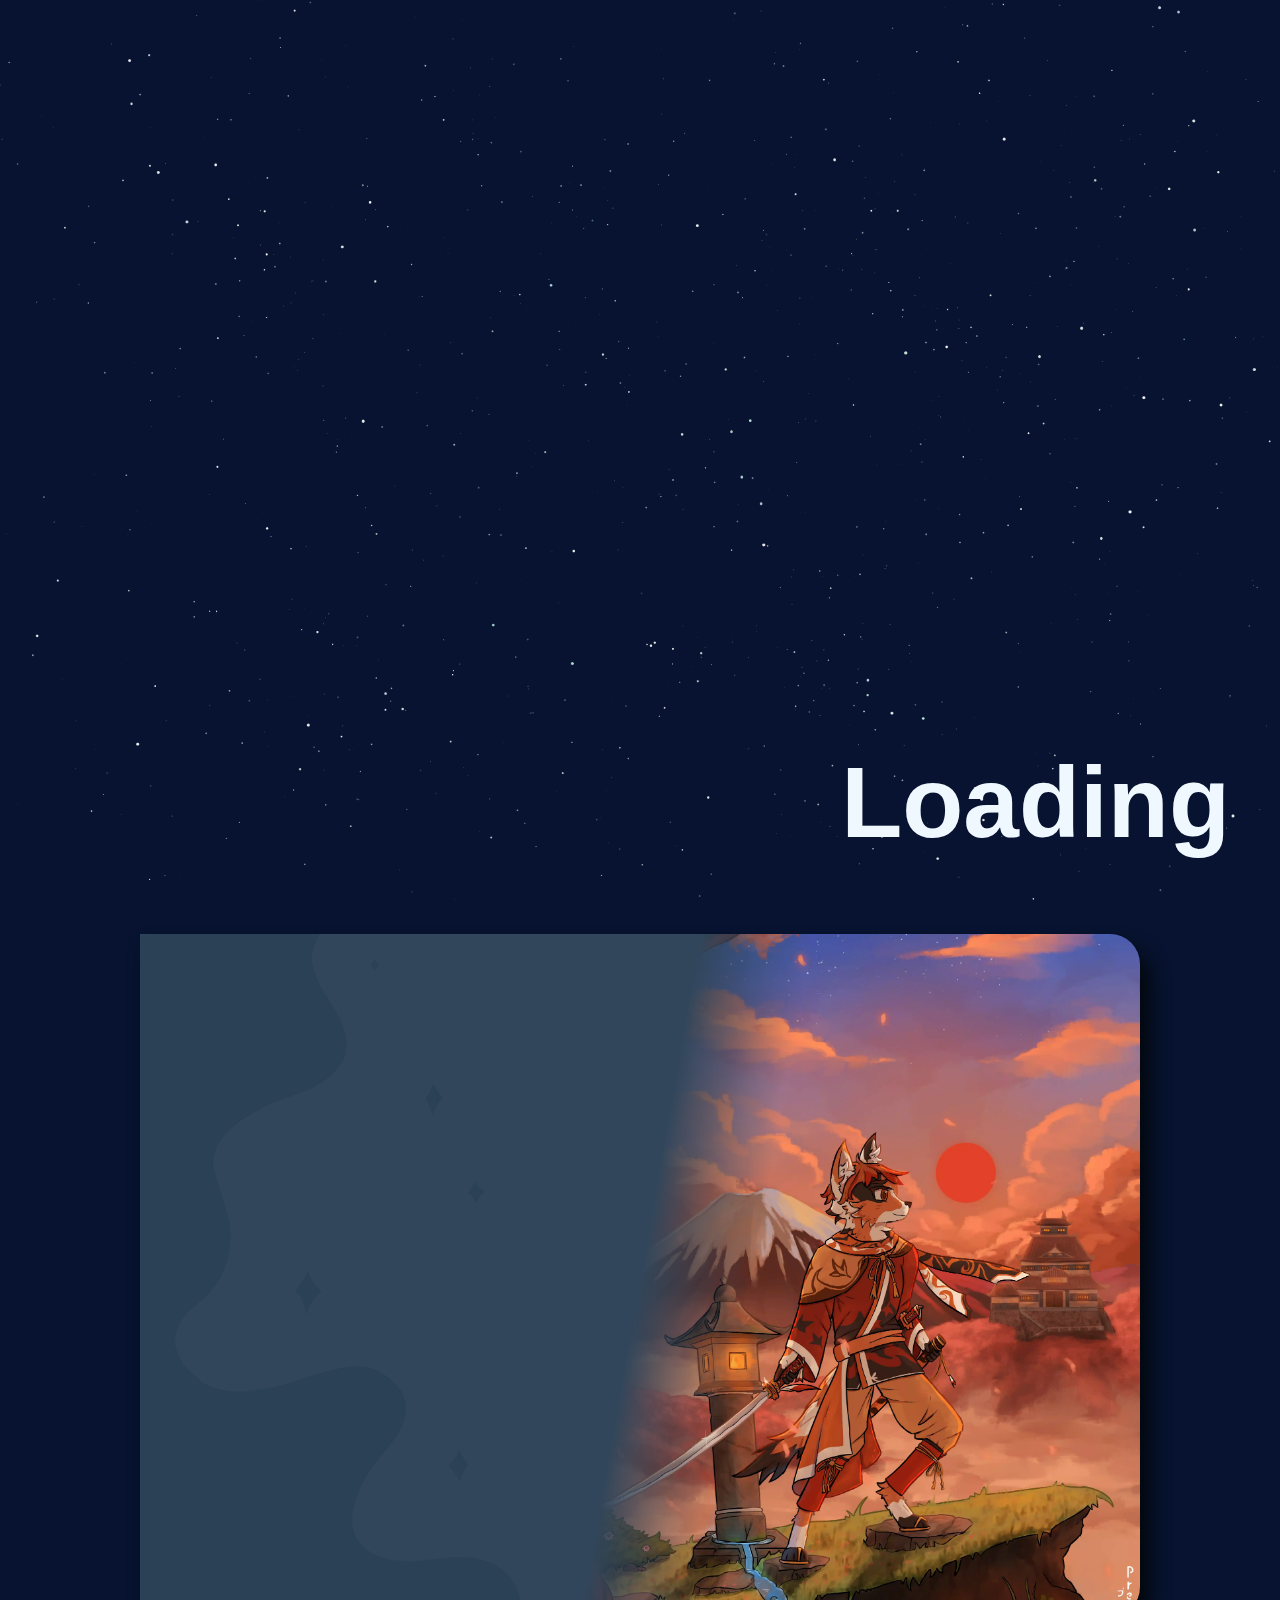
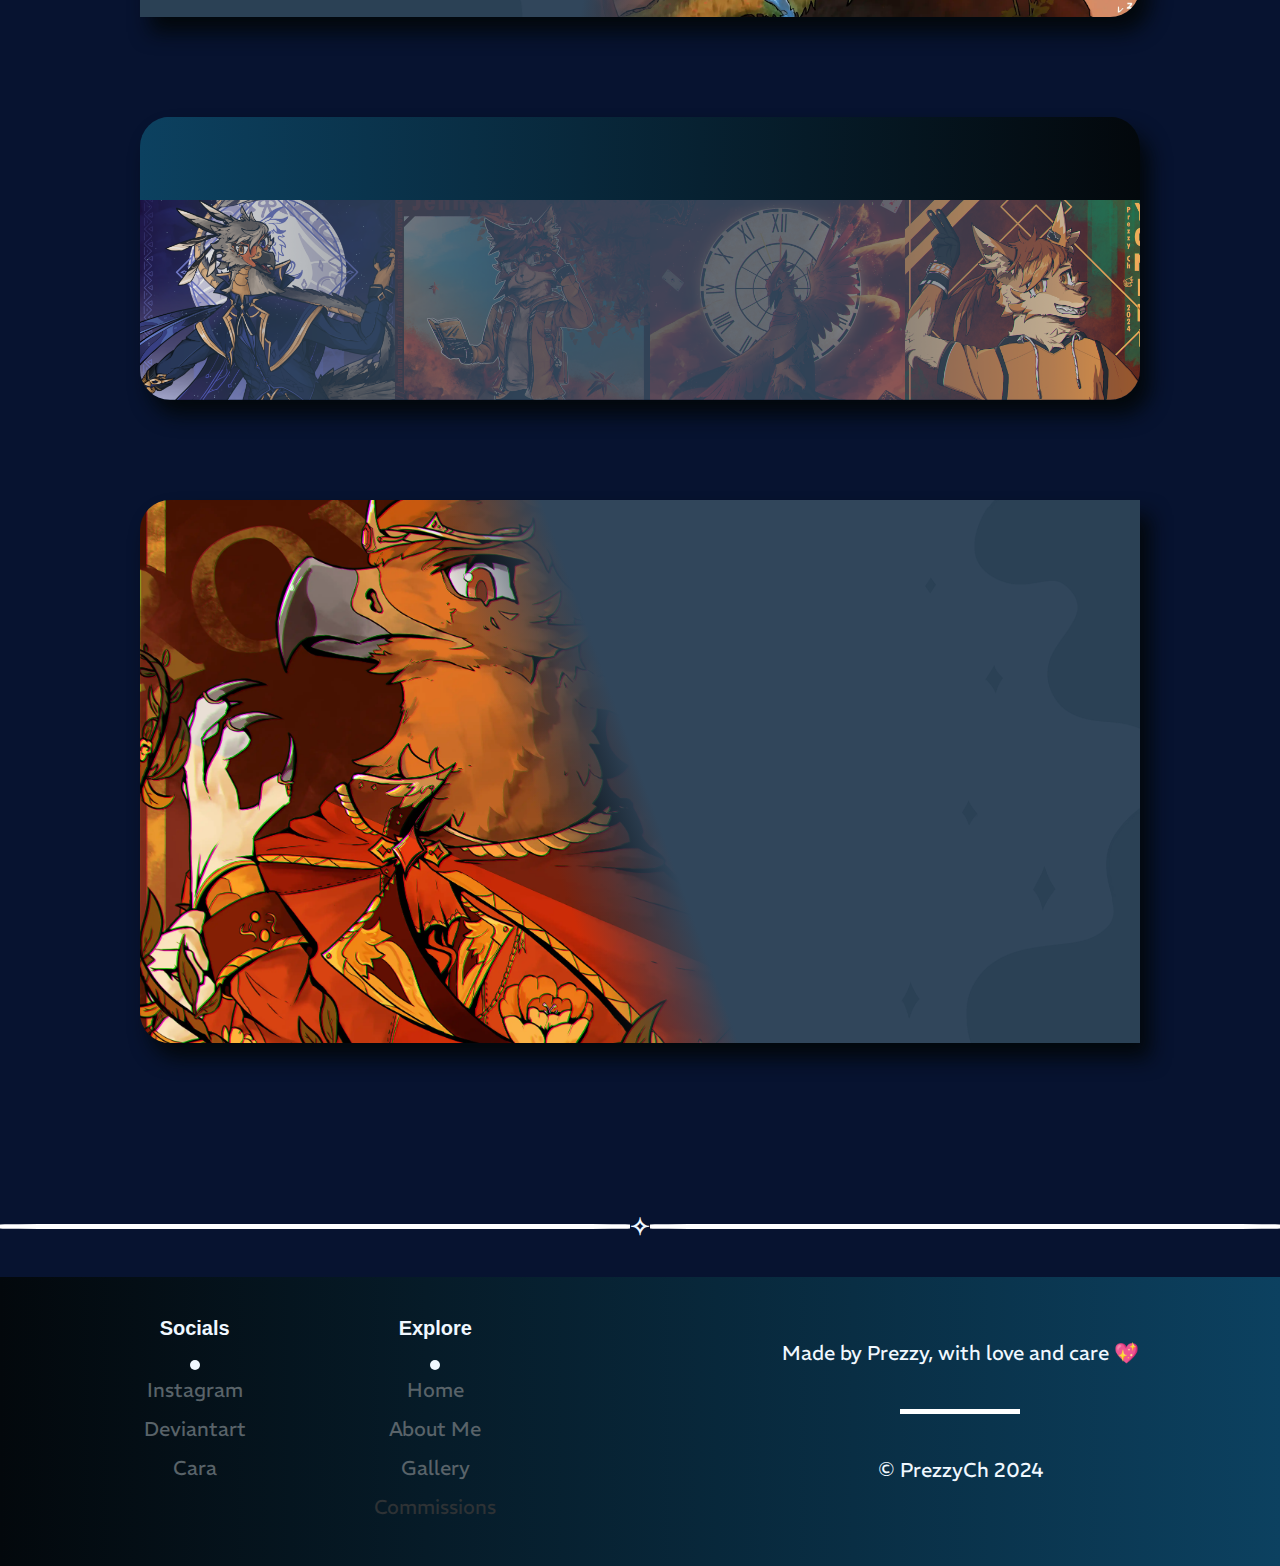
==== index.html @ 6247bffc "V0.6 Final" ====
<!-- 
    Website by PrezzyCh
-->
<!DOCTYPE html>

<html lang="en">
    <head>
        <title> PrezzyCh </title>
        <meta charset="UTF-8">
        <meta name="viewport" content="width=device-width, initial-scale=1.0">
        <link rel="icon" href="img/websiteimages/symbols/PrezzyChlogodark.png">

        <script src="index.js"></script>
        <link rel="stylesheet" href="style.css">
        <link rel="stylesheet" href="index.css">
        <link rel="preconnect" href="https://fonts.googleapis.com">
        <link rel="preconnect" href="https://fonts.gstatic.com">
        <link href="https://fonts.googleapis.com/css2?family=REM:ital,wght@0,100..900;1,100..900&display=swap" rel="stylesheet">
    </head>

    <body>
        <div class="loadingscreen" id="loading">
            <div id="loadingcontainer">
                <h1 id="loadingtext"> Loading </h1>
            </div>
        </div> 
        <header>
            <section id="header-container">
                <img id="prezzychlogo" src="img/websiteimages/symbols/PrezzyChlogo.webp">
                <nav id="navbar">
                    <a class="navbarlinks" id="navbarhome" href="index.html"> Home </a>
                    <div class="dividerdot"></div>
                    <a class="navbarlinks" id="navbaraboutme" href="aboutme.html"> AboutMe </a>
                    <div class="dividerdot"></div>
                    <a class="navbarlinks" id="navbargallery"> Gallery </a>
                </nav>
            </section>
        </header>
        
        <section class="title-container" id="titlecontainer-index">
            <div class="titleimage" id="titleimage-index"></div>
            <div id="titleframe"></div>
            <figure id="title">
                <h1 id="titleh1-index"> Prezzy Ch</h1>
                <div id="titlesubheadings-container">
                    <h2> Digital Artist</h2>
                    <div class="dividerdot"></div>
                    <h2> Hobbyist</h2>
                    <div class="dividerdot"></div>
                    <h2> Student</h2>
                </div>
                <nav id="socials">
                    <a class="socialsbuttons" id="socialsinsta" href="https://www.instagram.com/prezzych/"></a>
                    <a class="socialsbuttons" id="socialsdevi" href="https://www.deviantart.com/prezzych"></a>
                    <a class="socialsbuttons" id="socialscara" href="https://cara.app/prezzych/all"></a>
                </nav>
            </figure>
            <div id="main-title-gradient"></div>
        </section>

        <!-- section that moves -->
        <main>
            <figure class="maindecor-container"> 
                <div class="decorlines"></div>
                <h2 class="decorsignature">◊  (ﾉ◕ヮ◕)ﾉ*:･ﾟ✧  ◊</h2>
                <div class="decorlines"></div>
            </figure>

            <section id="mainsection">
                <section class="contentcontainer" id="introduction-container">
                    <div id="introductionheader">
                        <h2 class="sectionheader" id="introductionh2"> Welcome! </h2>
                        <div class="linedivider" id="headerdividerintroduction"></div>
                    </div>
                    <article class="contentarticlecontainer" id="introductioncontentarticlecontainer">
                        <p class="sectionparagraph" id="introductionparagraph"> 
                            Hello there!<br>
                            Im prezzy, a hobbyist digital artist currently working 
                            on furry / anthro art. Im always up to draw something new
                            and push my limits! As im not a full time artist, I don't 
                            accept any commissions but I hope I can in the future when 
                            I feel ready and have the time to do so.
                        </p>
                        <div class="linedivider" id="dividerintroduction"></div>
                        <p class="sectionparagraph" id="introductionparagraph2">
                            If you want to know more, visit my about me page!
                        </p>
                        <div class="transitionlock" id="introductionbutton-transitionlock">
                            <a class="mainbuttons" id="introductionbutton" href="aboutme.html"> About me </a>
                        </div>
                    </article>
                </section>
    
                <section class="contentcontainer">
                    <section id="gallerycontainer">
                        <div id="galleryheader">
                            <h2 class="sectionheader" id="galleryh2"> Gallery </h2>
                            <div class="linedivider" id="headerdividergallery"></div>
                        </div>
                        <figure id="gallerywindow">
                            <p class="sectionparagraph" id="galleryparagraph"> Come see my collection of the finest art! </p>
                            <div class="transitionlock">
                                <a class="mainbuttons" id="gallerybutton" href="gallery.html"> Gallery </a>
                            </div>
                        </figure>
                    </section>
                </section>
    
                <section class="contentcontainer" id="commissions-container">
                    <div id="commissionsheader">
                        <h2 class="sectionheader" id="commissionsh2"> Commissions </h2>
                        <div class="linedivider" id="headerdividercommissions"></div>
                    </div>
                    <article class="contentarticlecontainer" id="commissionscontentarticlecontainer">
                        <p class="sectionparagraph" id="commissionsparagraph"> 
                            Commissions are provided here, along with the TOS, pricing, and examples.
                            <br>
                            NOTE: <strong>Commissions are currently not available</strong>, will keep this site up
                            just in case I want to delve into commissions, stay tuned!
                        </p>
                        <div class="linedivider" id="dividercommissions"></div>
                        <div class="transitionlock" id="commissionbutton-transitionlock">
                            <a class="mainbuttons" id="commissionbutton"> Commissions </a>
                        </div>
                        </article>
                    </article>
                </section>
            </section>

            <figure class="maindecor-container"> 
                <div class="decorlines"></div>
                <h2 class="decorsignature"> ✧ </h2>
                <div class="decorlines"></div>
            </figure>

            <footer>
                <section class="footer-container">
                    <article class="footerlinks-container">
                        <h3 class="footerheaders"> Socials </h3>
                        <div class="dividerdot"></div>
                        <a class="footer-a" href="https://www.instagram.com/prezzych/"> Instagram </a>
                        <a class="footer-a" href="https://www.deviantart.com/prezzych"> Deviantart </a>
                        <a class="footer-a" href="https://cara.app/prezzych/all"> Cara </a>
                    </article>
                    <article class="footerlinks-container">
                        <h3 class="footerheaders"> Explore </h3>
                        <div class="dividerdot"></div>
                        <a class="footer-a" id="footerhome" href="index.html"> Home </a>
                        <a class="footer-a" id="footeraboutme" href="aboutme.html"> About Me </a>
                        <a class="footer-a" id="footergallery" href="gallery.html"> Gallery </a>
                        <a class="footer-a" id="footercommissions"> Commissions </a>
                    </article>
                </section>
                <section class="footer-container" id="footerinfos">
                    <article class="footerinfo-container">
                        <p> Made by Prezzy, with love and care 💖</p>
                    </article>
                    <div class="linedivider"></div>
                    <article class="footerinfo-container">
                        <p>© PrezzyCh 2024 </p>
                    </article>
                </section>
            </footer>
        </main>
    </body>
</html>
---- style.css ----
/* Behavior: 
    This CSS is the primary CSS for all shared components of the site. 
*/

/*===============================================*/
/*------------------GENERAL TAGS-----------------*/
/*===============================================*/
#loadingcontainer,
.title-container, 
#title, 
#titlesubheadings-container, 
#titlesubheadings-container-animated,
#socials,
#header-container,
.maindecor-container,
#mainsection, 
.contentcontainer, 
.contentarticlecontainer,
.transitionlock,
nav,
ul,
li,
/* Index */
#galleryheader,
#gallerywindow,
#commissionheader,
footer, 
.footer-container,
.footerlinks-container, 
#commissionbutton, 
#commissionbutton-animated, 
/* aboutme */
#aboutmeimagecontainer,
#funfactdivider,
#funfactheader,
.subcontainer-aboutme,
.subsectionheader,
.subsectionimage,
/* gallery */
#exibitcontainerinner,
#exibitgallerybuttons,
#modalcontainer,
#modalparagraphcontainer,
#modalimagecontainer,
#socialsbuttoncontainer {
    display: flex;
}

h1, h2, h3, h4, p, a, button {
    color: aliceblue;
}

h1, h2, h3, h4 {
    font-family: 'Gill Sans', 'Gill Sans MT', Calibri, 'Trebuchet MS', sans-serif;
}

h3 {
    font-size: 40px;
}

h4 {
    font-size: 25px
}

p {
    font-family: "REM", sans-serif;
    color: aliceblue;
    font-size: 20px;
}

a, button {
    padding: 5px;
    text-decoration: none;
    font-size: 20px;
    font-family: "REM", sans-serif;
    border-radius: 10px;
    transition: color 0.5s, background-color 0.5s, font-size 0.5s;
}

a:active, a:hover, button:active, button:hover {
    background-color: aliceblue;
    transition: color 0.5s, background-color 0.5s, font-size 0.5s;
    transition-timing-function: ease-out;
    color: #3c4955;
}

button {
    background-color: #03080c00;
    border-width: 0px;
}

ul {
    padding: 0;
}

body {
    margin: 0;
    overflow-x: hidden;
    background-color: #071330;
}

header {
    width: 100%;
    height: fit-content;
}

main {
    width: 100%;
    height: fit-content;
    background-color: #071330;
    position: absolute; /*dear lord hope this works */
    z-index: 1;
    overflow-x: hidden;
}

footer {
    width: 100%;
    padding-bottom: 20px;
    height: fit-content;
    background-image: linear-gradient(270deg, #0C4160, #03080C);
    justify-content: space-between;
}

/* MODULAR VIEW - Global*/

@media screen and (max-width: 1300px){
    /* Header corrector for screens under 1300px */
    #commissionsheader,
    #introductionheader,
    #aboutmeheader {
        margin-left: 50px;
        margin-right: 50px;
        margin-top: 30px;
        left: 0px !important;
        right: 0px !important;
    }
    .sectionheader {
        font-size: 50px !important;
    }
}

@media screen and (max-width: 820px) {
    #titleframe,
    #titleframegradient {
        display: none;
    }
    .linedivider {
        justify-self: center;
    }
    .contentarticlecontainer {
        max-width: 100% !important;
        margin-left: 15px !important;
        margin-right: 15px !important;
    }
    .contentarticlecontainer > p {
        font-size: 18px;
    }
    .sectionparagraph {
        text-align: center !important;
    }
    .navbarlinks {
        margin-left: 0px !important;
        margin-right: 0px !important;
    }
    #loadingtext {
        font-size: 60px !important;
    }
    #header-container {
        justify-content: center !important;
        flex-direction: column;
    }
    #navbar {
        margin-right: 0px !important;
    }
    #title > h1 {
        text-align: center;
        font-size: 120px !important; 
    }
    .footerinfo-container > p {
        text-align: center;
    }
}

@media screen and (max-width: 420px) {
    footer {
        flex-direction: column;
    }
    .footer-container {
        flex-direction: column;
        width: 100% !important;
        margin: 0px !important;
    }
    #title > h1 {
        text-align: center;
        font-size: 85px !important; 
    }
}

/*------------- ANIMATIONS ---------------*/
*[id$="animated"],
#loadingscreen-animated-reverse,
.activemodal {
    opacity: 0%;
    animation-timing-function: cubic-bezier(0.165, 0.84, 0.44, 1);
    /* animation-delay: 0.1s; */
    animation-fill-mode: forwards !important; 
}

#titleh1-index,
#titleh1,
#titlesubheadings-container,
#socials,
/* Index */
#introductionh2,
#headerdividerintroduction,
#introductionparagraph,
#introductionparagraph2,
#dividerintroduction,
#introductionbutton,
#galleryh2,
#headerdividergallery,
#galleryparagraph,
#gallerybutton,
#commissionsh2,
#headerdividercommissions,
#commissionsparagraph,
#dividercommissions,  
#commissionbutton,
/* about me */
#dividertitle,
#aboutmeh2, 
#aboutmeh3, 
#aboutmepronouns,
#headerdivideraboutme,
#divideraboutme,
#divideraboutme2,
#aboutmeparagraph,
#aboutmeparagraph2, 
#funfacth2, 
#headerdividerfunfact,
#subsectionheader-1,
#subsectionheader-3,
#subsectionheader-5,
#subsectionheader-2,
#subsectionheader-4,
#subsectionheader-6,
#subsectionarticle-1,
#subsectionarticle-3,
#subsectionarticle-5,
#subsectionarticle-2,
#subsectionarticle-4,
#subsectionarticle-6,
#subsectionimage-1,
#subsectionimage-3,
#subsectionimage-5,
#subsectionimage-2,
#subsectionimage-4,
#subsectionimage-6,
/* Gallery */
#exibith2,
#headerdividerexibit,
.inactivemodal {
    opacity: 0%;
}

@keyframes loadingscreen-out {
    from {
        opacity: 100%;
        visibility: visible;
    } to {
        opacity: 0%;
        visibility: hidden;
    }
}

@keyframes loadingscreen-in {
    from {
        opacity: 0%;
        visibility: hidden;
    } to {
        opacity: 100%;
        visibility: visible;
    }
}

@keyframes animation-fadeinTTB {
    from {
        opacity: 0%;
        transform: translateY(-200px);
    } to {
        opacity: 100%;
        transform: translateY(0px);
    }
}

@keyframes animation-fadeinLTR {
    from {
        opacity: 0%;
        transform: translateX(-200px);
    }
    to {
        opacity: 100%;
        transform: translateX(0);
    }
}

@keyframes animation-fadeinRTL {
    from {
        opacity: 0%;
        transform: translateX(200px);
    }
    to {
        opacity: 100%;
        transform: translateX(0);
    }
}

/*===============================================*/
/*--------------------CLASSES--------------------*/
/*===============================================*/

.loadingscreen {
    position: fixed;
    z-index: 2;
    opacity: 100%;
    background-color: #071330;
    height: 100%;
    width: 100%;
    background-image: url("img/websiteimages/decorations/LoadingBG.webp");
    background-size: cover;
    background-position: center;
}

.dividerdot {
    margin-left: 10px;
    margin-right: 10px;
    border-radius: 100%;
    background-color: aliceblue;
    width: 10px;
    min-width: 10px;
    height: 10px;
}

.decorlines {
    background-color: #FFFFFF;
    border-radius: 10%;
    width: 100%;
    height: 5px;
}

.title-container {
    width: 100%;
    height: fit-content;
    align-items: center;
    overflow: hidden;
}

.titleimage {
    background-position: center;
    background-size: cover;
    background-repeat: no-repeat;
    width: 100%;
    height: 800px;
    position: fixed;
    z-index: -1;
}

.navbarlinks:hover,
.navbarlinks:active {
    font-size: 21px;
}

.navbarlinks {
    margin-left: 10px;
    margin-right: 10px;
}

.mainbuttons:hover,
.mainbuttons:active {
    font-size: 32px;
}

.mainbuttons {
    height: fit-content;
    padding: 20px;
    padding-left: 40px;
    padding-right: 40px;
    font-size: 30px;
    font-weight: 600;
    background-color: #28394b;
    box-shadow: 5px 5px #395d77;
}

.maindecor-container{
    justify-content: center;
    align-items: center;
    margin-top: 100px;
    margin-left: 0;
    margin-right: 0;
}

.decorsignature {
    text-wrap: nowrap;
}

.linedivider {
    width: 50%;
    height: 5px;
    background-color: #FFFFFF;
}

.contentcontainer {
    width: min(90%, 1000px);
    height: fit-content;
    border-radius: 30px;
    box-shadow: 10px 15px 20px #03080C;
    margin-top: 50px;
    margin-bottom: 50px;
}

.contentarticlecontainer {
    margin-top: 15px;
    margin-right: 60px;
    margin-left: 60px;
    margin-bottom: 50px;
    max-width: 50%;
    flex-direction: column;
    align-items: center;
}

.sectionheader {
    font-size: 60px;
    margin-bottom: 10px;
    margin-top: 10px;
}

.sectionparagraph {
    line-height: 2;
}

.footer-container {
    margin: 20px;
    width: 50%;
    justify-content: space-evenly;
}

.footerlinks-container {
    align-items: center;
    flex-direction: column;
}

.footerheaders {
    font-size: 20px;
}

.footer-a {
    color: #596369;
    margin-top: 2px;
    margin-bottom: 2px;
}

.footer-a:active,
.footer-a:hover {
    color: rgb(60, 73, 85);
}

.footerinfo-container {
    width: fit-content;
    height: 50%;
    align-content: center;
}
/*===============================================*/
/*----------------------IDs----------------------*/
/*===============================================*/

/*- loading screen -*/
#loadingscreen-animated {
    animation-delay: 0.5s;
    animation: loadingscreen-out;
    animation-duration: 1s;
    animation-timing-function: linear;
}
#loadingscreen-animated-reverse {
    animation: loadingscreen-in;
    animation-duration: 1s;
}
#loadingcontainer {
    padding: 50px;
    height: 90%;
    justify-content: flex-end;
    align-items: flex-end;
}

#loadingtext {
    font-size: 100px;
    margin: 0px;
}

/*- header -*/
#header-container {
    width: 100%;
    height: fit-content;
    padding-top: 10px;
    padding-bottom: 10px;
    background-image: linear-gradient(90deg, #0C4160, #03080C);
    justify-content: space-between;
    align-items: center;
    position: fixed;
}

#prezzychlogo {
    height: 80%;
    max-height: 70px;
    margin-left: 20px;
}

#navbar {
    align-items: center;
    margin-right: 50px;
}

#navbar > h2 {
    margin-top: 0;
    margin-bottom: 0;
    padding-left: 10px;
    padding-right: 10px;
}


/*-Title-*/

#titlecontainer-index {
    justify-content: flex-start;
    min-height: 700px;
}

#titlecontainer-end { /*Made for all other sections ! index*/
    justify-content: flex-end;
    min-height: 500px;
}

#titleframegradient {
    height: 100%;
	width: min(450px, 40%);
    background-image: linear-gradient(-90deg, #0C4160 50%, #03080c00);
    position: fixed;
    z-index: -1;
}

#title {
    flex-direction: column;
    align-items: flex-start;
    position: fixed;
}

#titleh1-index, #titleh1-index-animated, #titleh1, #titleh1-animated {
    margin-bottom: 0;
    margin-top: 0;
    background-image: linear-gradient(90deg, rgb(255, 255, 255), rgb(67, 86, 135));
    color: transparent;
    background-clip: text;
} 

#titleh1, #titleh1-animated { /*for all other h1's ! index*/
    font-size: 100px;
}
#titleh1-animated {
    animation-name: animation-fadeinRTL;
    animation-duration: 1s;
}

#main-title-gradient {
    background-image: linear-gradient(#07133000, #071330);
    width: 100%;
    height: 150px;
    align-self: flex-end;
    z-index: 1;
}
/*- Main -*/

#mainsection {
    justify-content: flex-end;
    align-items: center;
    flex-direction: column;
}

/*- Footer -*/

#footerinfos {
    flex-direction: column;
    align-items: center;
}

#footerinfos > .linedivider {
    width: 20%;
}

#footercommissions {
    transition: none;
    color: #2e3235;
}

#footercommissions:hover,
#footercommissions:active {
    background-color: rgba(240, 248, 255, 0);
}
---- index.css ----
/* Behavior:
    This is the CSS for the Index.html file.
    THESE IDS ARE ONLY USED FOR INDEX
*/

/*===============================================*/
/*------------------GENERAL TAGS-----------------*/
/*===============================================*/

/* MODULAR VIEW - Index*/

@media screen and (max-width: 820px){
    /* Header corrector for screens under 1300px */
    #title {
        align-items: center;
    } 
    #titlecontainer-index {
        justify-content: center;
    }
    #introduction-container,
    #introductioncontentarticlecontainer,
    #commissions-container,
    #commissionscontentarticlecontainer {
        align-items: center !important;
    }
}

@media screen and (max-width: 420px){
    #title h2 {
        font-size: 20px;
    }
}

/*===============================================*/
/*--------------------CLASSES--------------------*/
/*===============================================*/

.socialsbuttons {
    width: 50px;
    height: 50px;
    margin-left: 10px;
    margin-right: 10px;
    background-position: center;
    background-size: 100% !important;
    transition: border-radius 0.5s, background-size 0.5s;
}

.socialsbuttons:hover,
.socialsbuttons:active {
    border-radius: 30px;
    background-size: 110% !important;
    transition: border-radius 0.5s, background-size 0.5s;
}

.transitionlock {
    width: fit-content;
    height: 100px;
    align-items: center;
}

/*===============================================*/
/*----------------------IDs----------------------*/
/*===============================================*/
/*- Title -*/

#titleframe {
    height: 0;
	width: min(450px, 30%);
    border-bottom: 700px solid #31465B;
    border-left: 0px solid transparent;
	border-right: 150px solid transparent;
    position: fixed;
    z-index: -1;
}

#titleh1-index, #titleh1-index-animated {
    font-size: 150px;
}
#titleh1-index-animated {
    animation-name: animation-fadeinLTR;
    animation-duration: 1s;
}

#titleimage-index {
    background-image: url("img/websiteimages/images/NewPercillia.webp");
}

#titlesubheadings-container, #titlesubheadings-container-animated {
    align-items: center;
    justify-content: center;
}
#titlesubheadings-container-animated {
    animation-name: animation-fadeinLTR;
    animation-duration: 1.4s;
}

#title h2 {
    text-shadow: 3px 3px #395d77;
    text-wrap-mode: nowrap;
}

#socials-animated {
    display: flex;
    animation-name: animation-fadeinLTR;
    animation-duration: 1s;
}

#socialsinsta {
    background-image: url("img/websiteimages/symbols/Instagram.webp");
    background-size: cover;
}

#socialsdevi {
    background-image: url("img/websiteimages/symbols/Deviantart.webp");
    background-size: cover;
}

#socialscara {
    background-image: url("img/websiteimages/symbols/Cara.webp");
    background-size: cover;
}

/* introduction */
#introduction-container {
    border-top-left-radius: 0px;
    border-bottom-left-radius: 0px;
    background-image: url(img/websiteimages/decorations/decor1.webp), linear-gradient(100deg, #31465B 50%, #31465b00 60%), url("img/websiteimages/images/Peak of Dawn.webp");
    background-color: #a13b20; /* Fallback color */
    align-items: flex-start;
    flex-direction: column;
    background-position: min(0px, 50%), center, right;
    background-size: auto 100%, auto , auto 120%;
    background-repeat: no-repeat;
} 

#introductionheader {
    position: relative;
    right: 100px;
}

#introductionh2, #introductionh2-animated {
    text-shadow: 5px 5px #395d77;
}
#introductionh2-animated {
    animation: animation-fadeinLTR;
    animation-duration: 1s;
}

#headerdividerintroduction, #headerdividerintroduction-animated {
    box-shadow: 5px 5px #395d77;
}
#headerdividerintroduction-animated {
    animation: animation-fadeinLTR;
    animation-duration: 1.2s;
}

#introductionparagraph-animated, #introductionparagraph2-animated {
    animation: animation-fadeinLTR;
    animation-duration: 1.5s;
}

#dividerintroduction, #dividerintroduction-animated {
    width: 200px;
}
#dividerintroduction-animated {
    animation: animation-fadeinLTR;
    animation-duration: 1.3s;
}

#introductioncontentarticlecontainer {
    align-items: start;
}

#introductionbutton-animated {
    animation: animation-fadeinLTR;
    animation-duration: 1s;
}



/*- gallery -*/
#gallerycontainer {
    clip-path: fill-box;
    width: 100%;
    height: fit-content;
    border-radius: inherit;
}

#galleryheader {
    background-image: linear-gradient(90deg, #0C4160, #03080C);
    width: 100%;
    height: fit-content;
    align-items: center;
    flex-direction: column;
}

#galleryh2, #galleryh2-animated {
    text-shadow: 0px 5px #395d77;
}
#galleryh2-animated {
    animation: animation-fadeinTTB;
    animation-duration: 1s;
}

#headerdividergallery, #headerdividergallery-animated {
    box-shadow: 0px 5px #395d77;
}
#headerdividergallery-animated {
    animation: animation-fadeinTTB;
    animation-duration: 1.5s;
}

#gallerywindow {
    width: 100%;
    height: fit-content;
    align-items: center;
    flex-direction: column;
    margin: 0;
    padding-bottom: 20px;
    padding-left: 10px;
    padding-right: 10px;

    background-image: url("img/websiteimages/images/GalleryPreview.png");
    background-size: cover;
    background-position-x: center;
}

#galleryparagraph-animated {
    animation: animation-fadeinTTB;
    animation-duration: 1.3s;
}

#gallerybutton, #gallerybutton-animated {
    box-shadow: 0px 5px #395d77;
    margin-left: 50px;
    margin-right: 50px;
}
#gallerybutton-animated {
    animation: animation-fadeinTTB;
    animation-duration: 1s;
}

/*- Commissions -*/
#commissions-container {
    border-top-right-radius: 0;
    border-bottom-right-radius: 0;
    background-image: url(img/websiteimages/decorations/decor2.webp), linear-gradient(70deg, #31465b00 40%, #31465B 50%), url("img/websiteimages/images/Royalty.webp");
    background-color: #471302; /* Fallback color */
    align-items: flex-end;
    flex-direction: column;
    background-position: max(100%, 0px), center, left;
    background-size: auto 100%, auto, auto 120%;
    background-repeat: no-repeat;
}

#commissionsheader {
    position: relative;
    justify-items: flex-end;
    left: 100px;
}

#commissionsh2, #commissionsh2-animated {
    text-shadow: -5px 5px #395d77;
}
#commissionsh2-animated {
    animation: animation-fadeinRTL;
    animation-duration: 1s;
}

#headerdividercommissions, #headerdividercommissions-animated{
    box-shadow: -5px 5px #395d77;
}
#headerdividercommissions-animated {
    animation: animation-fadeinRTL;
    animation-duration: 1.2s;
}

#commissionscontentarticlecontainer {
    align-items: end;
}

#commissionsparagraph, #commissionsparagraph-animated {
    text-align: right;
}
#commissionsparagraph-animated {
    animation: animation-fadeinRTL;
    animation-duration: 1.5s;
}

#dividercommissions, #dividercommissions-animated {
    width: 200px;
}
#dividercommissions-animated {
    animation: animation-fadeinRTL;
    animation-duration: 1.3s;
}

#commissionbutton, #commissionbutton-animated {
    background-color: #494e53;
    box-shadow: -5px 5px #395d77;
    color: rgb(188, 189, 190);
}
#commissionbutton-animated {
    animation: animation-fadeinRTL;
    animation-duration: 1s;
}

#commissionbutton-transitionlock { /*Disabled button*/
    margin-top: 20px;
}
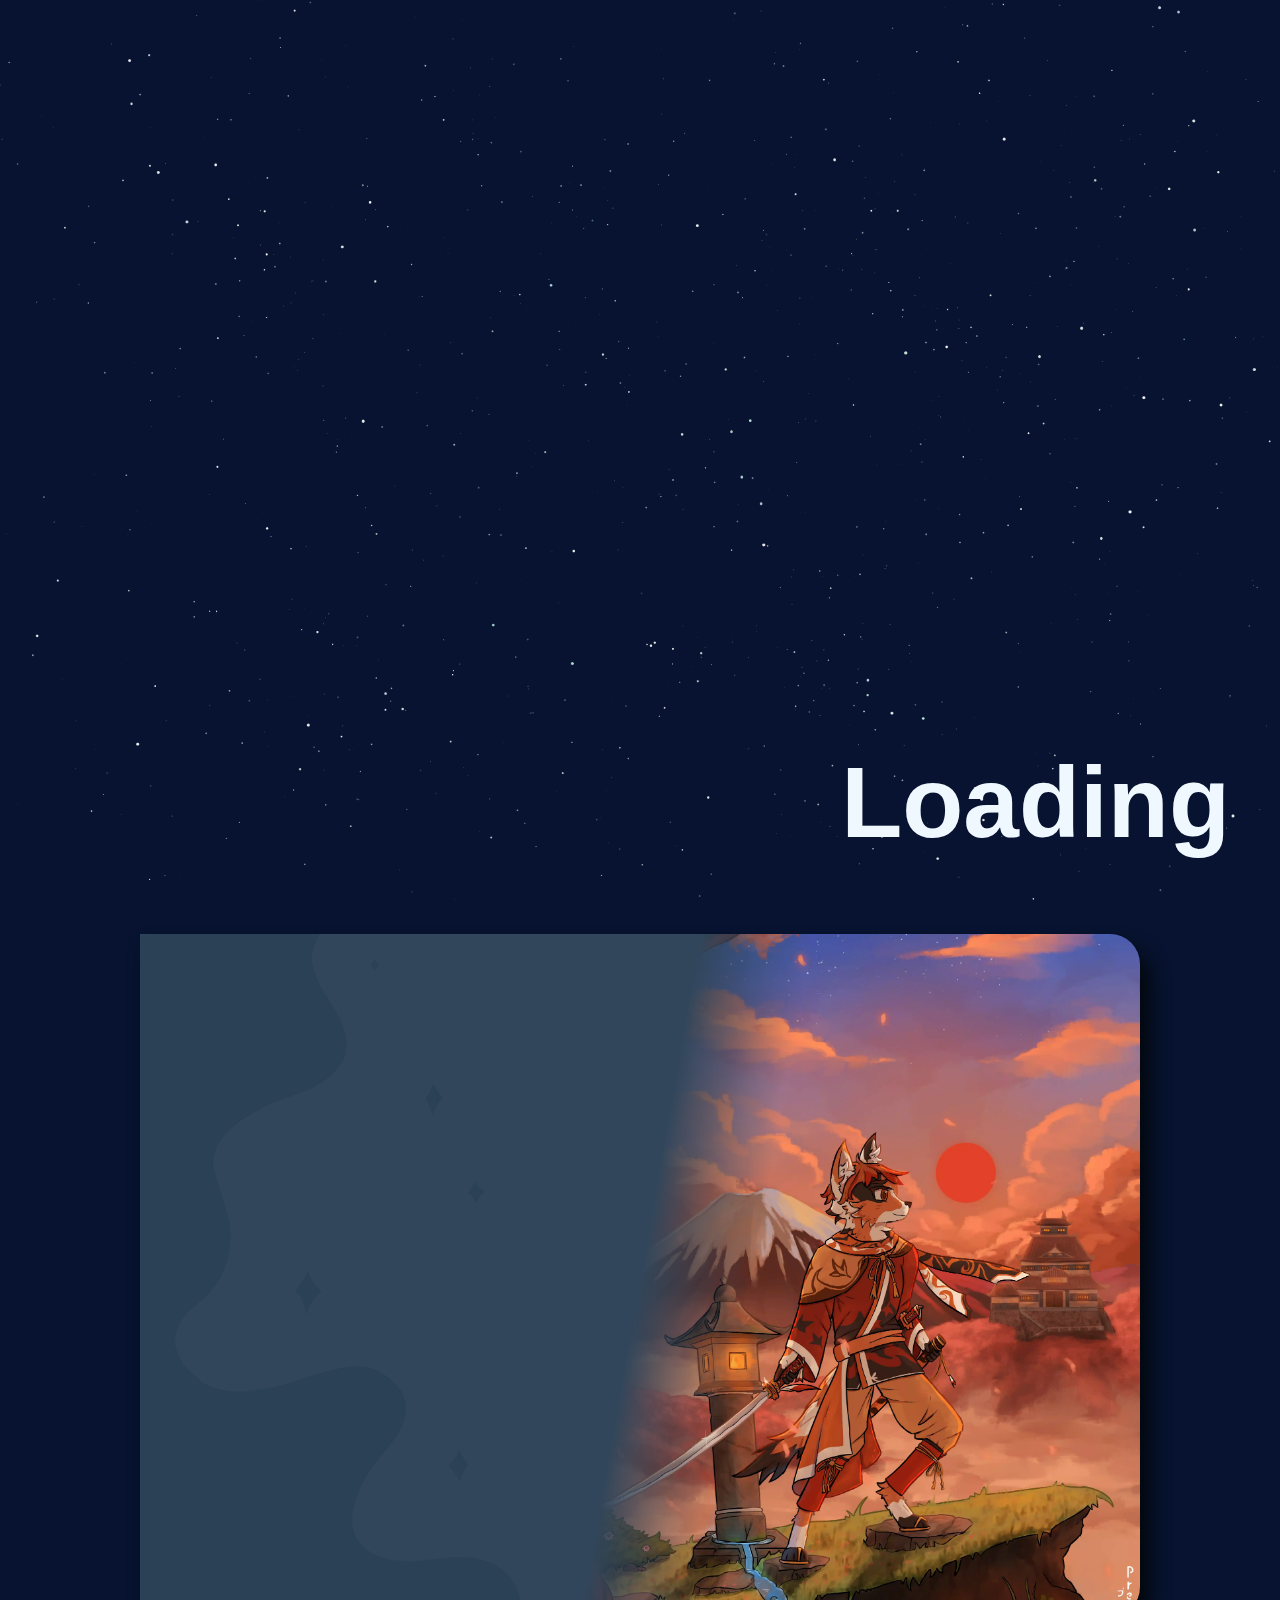
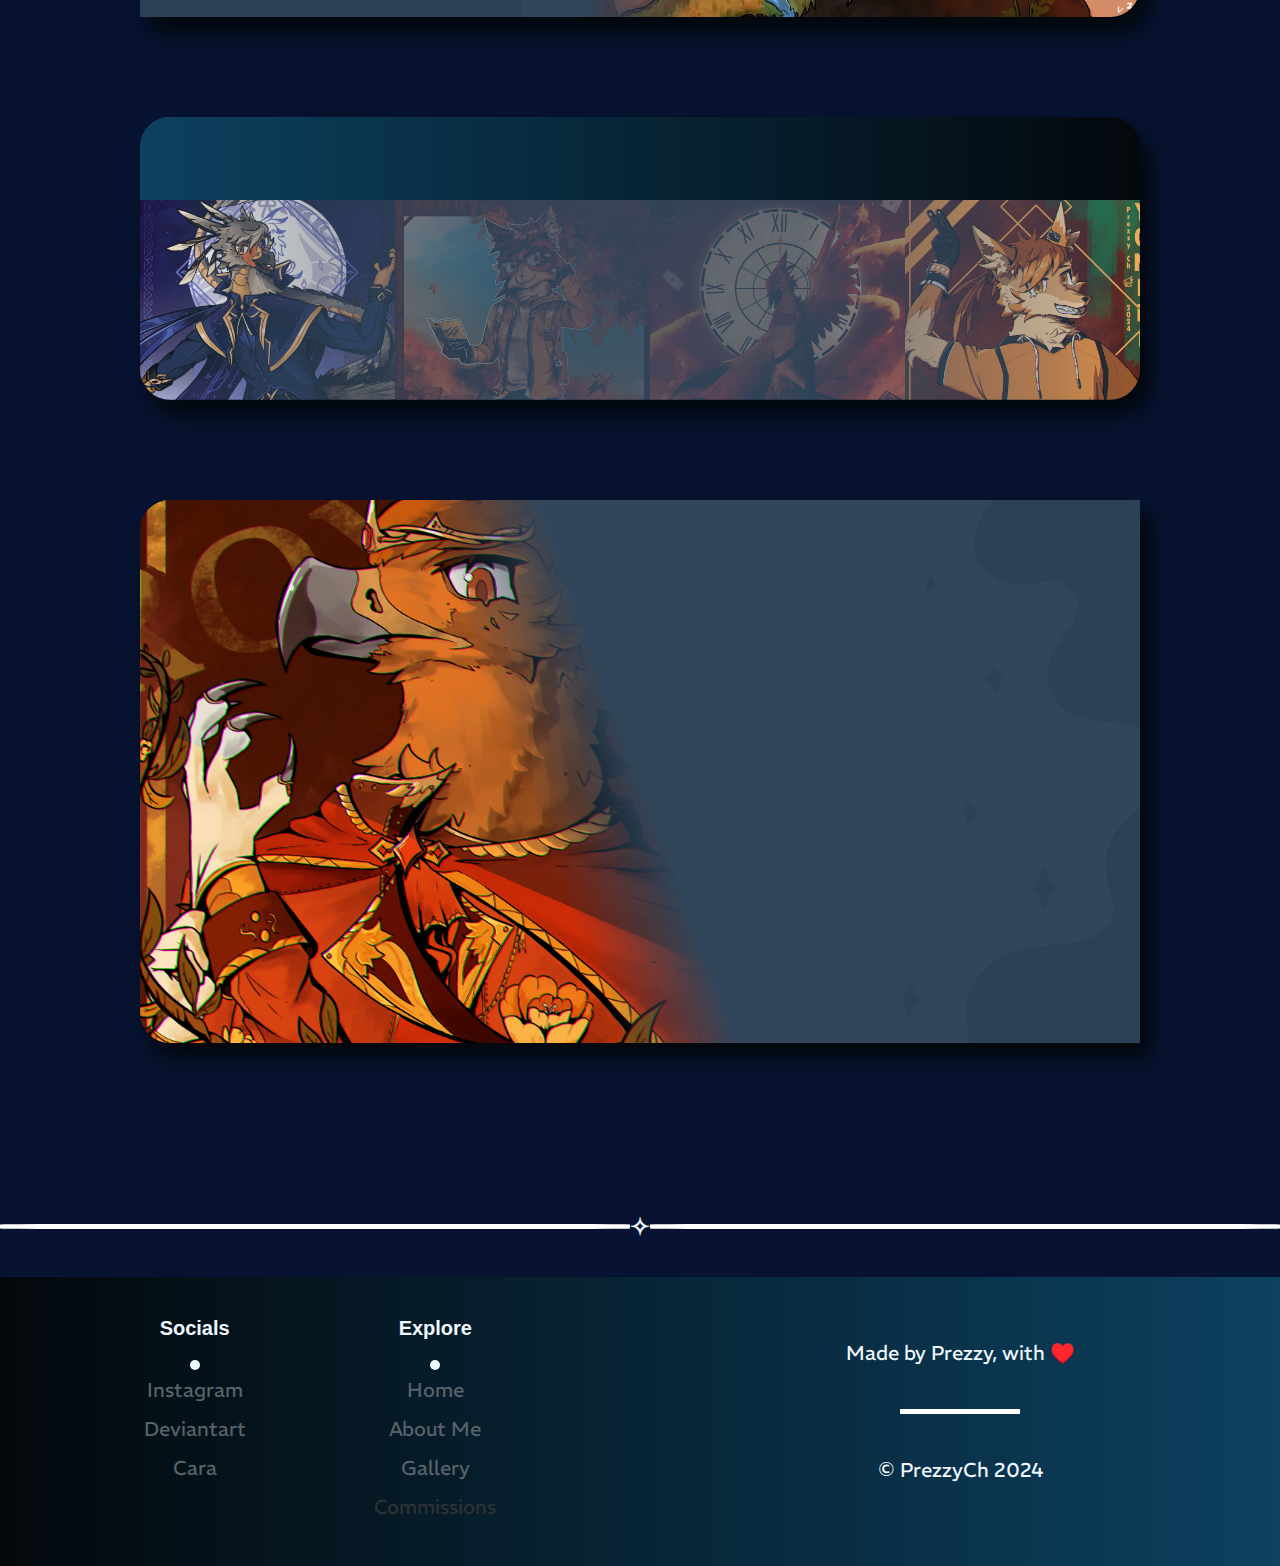
==== commit ae532723: "V0.6.1 Final" ====
--- a/index.html
+++ b/index.html
@@ -153,7 +153,7 @@
                 </section>
                 <section class="footer-container" id="footerinfos">
                     <article class="footerinfo-container">
-                        <p> Made by Prezzy, with love and care 💖</p>
+                        <p> Made by Prezzy, with ♥️</p>
                     </article>
                     <div class="linedivider"></div>
                     <article class="footerinfo-container">
--- a/style.css
+++ b/style.css
@@ -191,8 +191,7 @@
         margin: 0px !important;
     }
     #title > h1 {
-        text-align: center;
-        font-size: 85px !important; 
+        font-size: 85px !important;
     }
 }
 
--- a/index.css
+++ b/index.css
@@ -27,7 +27,7 @@
 
 @media screen and (max-width: 420px){
     #title h2 {
-        font-size: 20px;
+        font-size: 18px;
     }
 }
 
@@ -64,11 +64,12 @@
 /*- Title -*/
 
 #titleframe {
-    height: 0;
-	width: min(450px, 30%);
-    border-bottom: 700px solid #31465B;
-    border-left: 0px solid transparent;
-	border-right: 150px solid transparent;
+	width: min(800px, 50%);
+    height: 800px;
+    background-image: url("img/websiteimages/decorations/decor1.webp") , linear-gradient(75deg ,#31465B 55%, #0000 50%);
+    background-size: 800px, auto;
+    background-position: min(0px, 50%), left;
+    background-repeat: no-repeat;
     position: fixed;
     z-index: -1;
 }
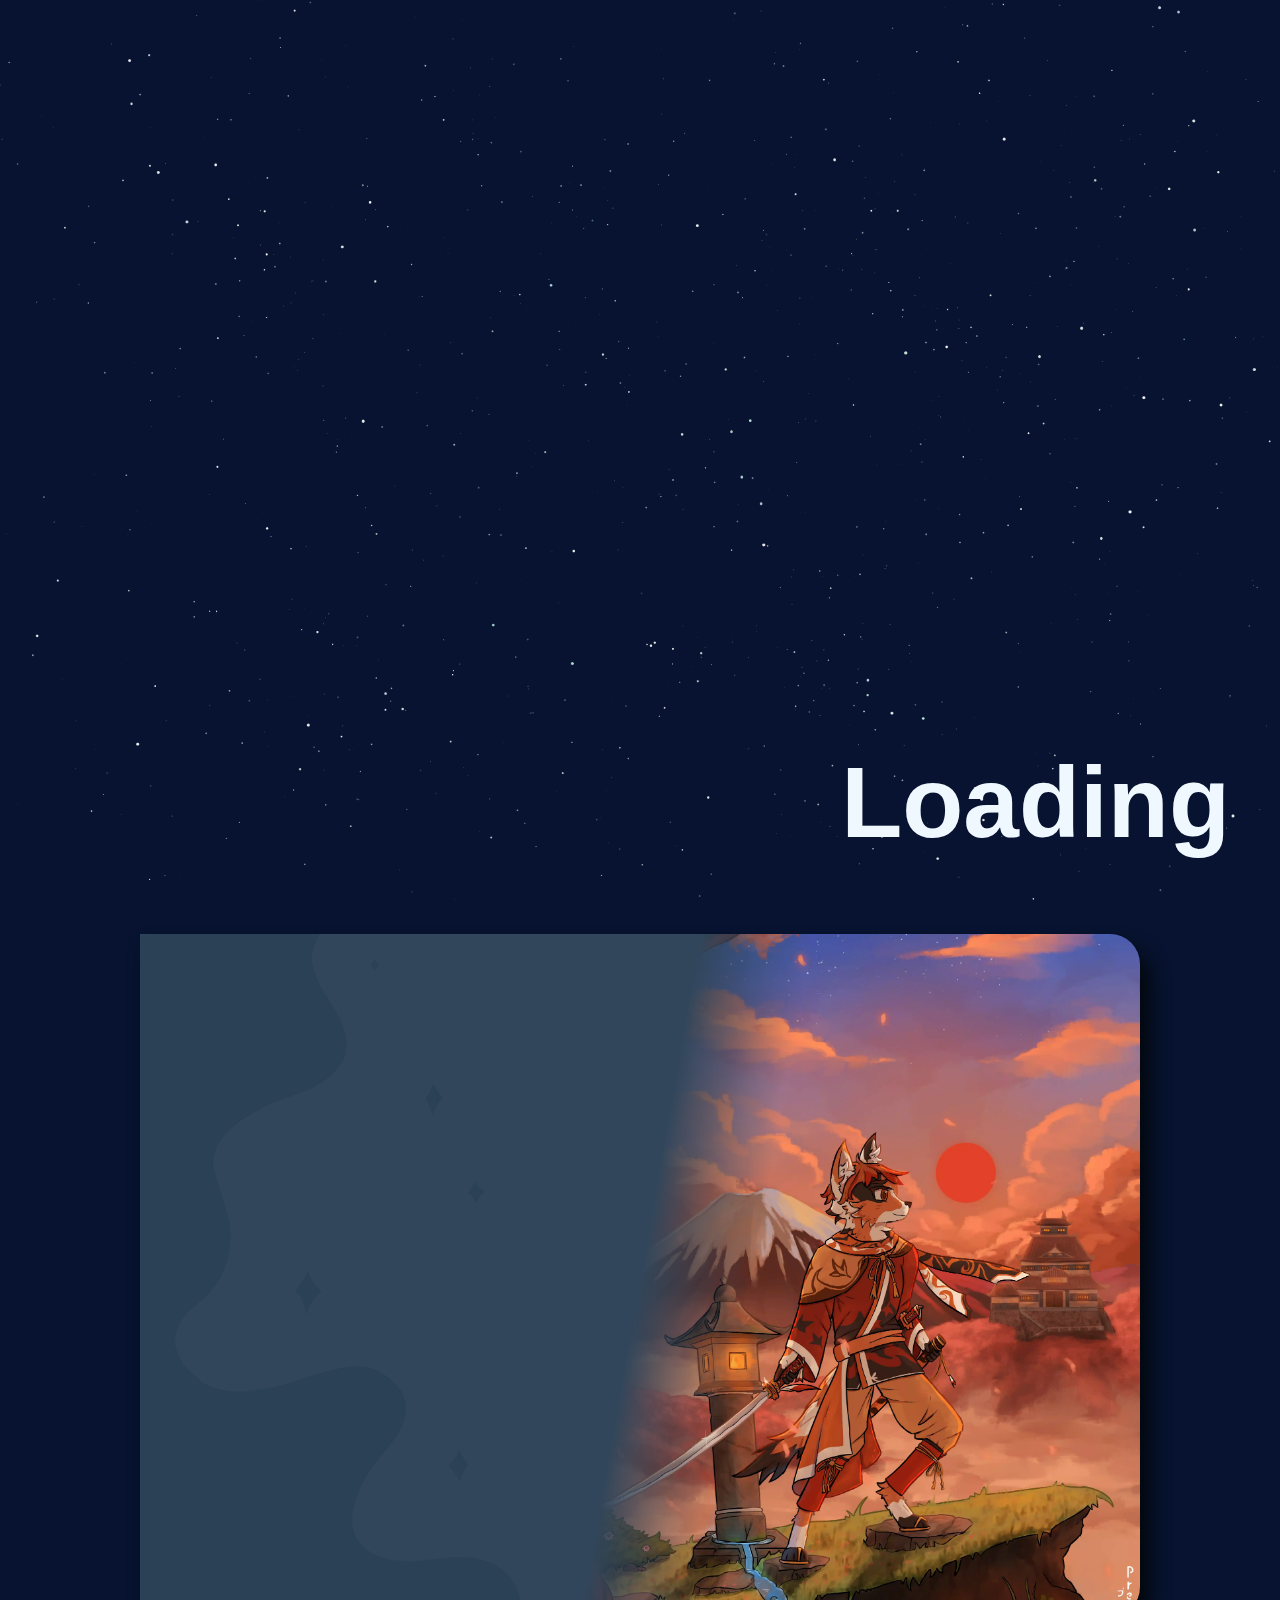
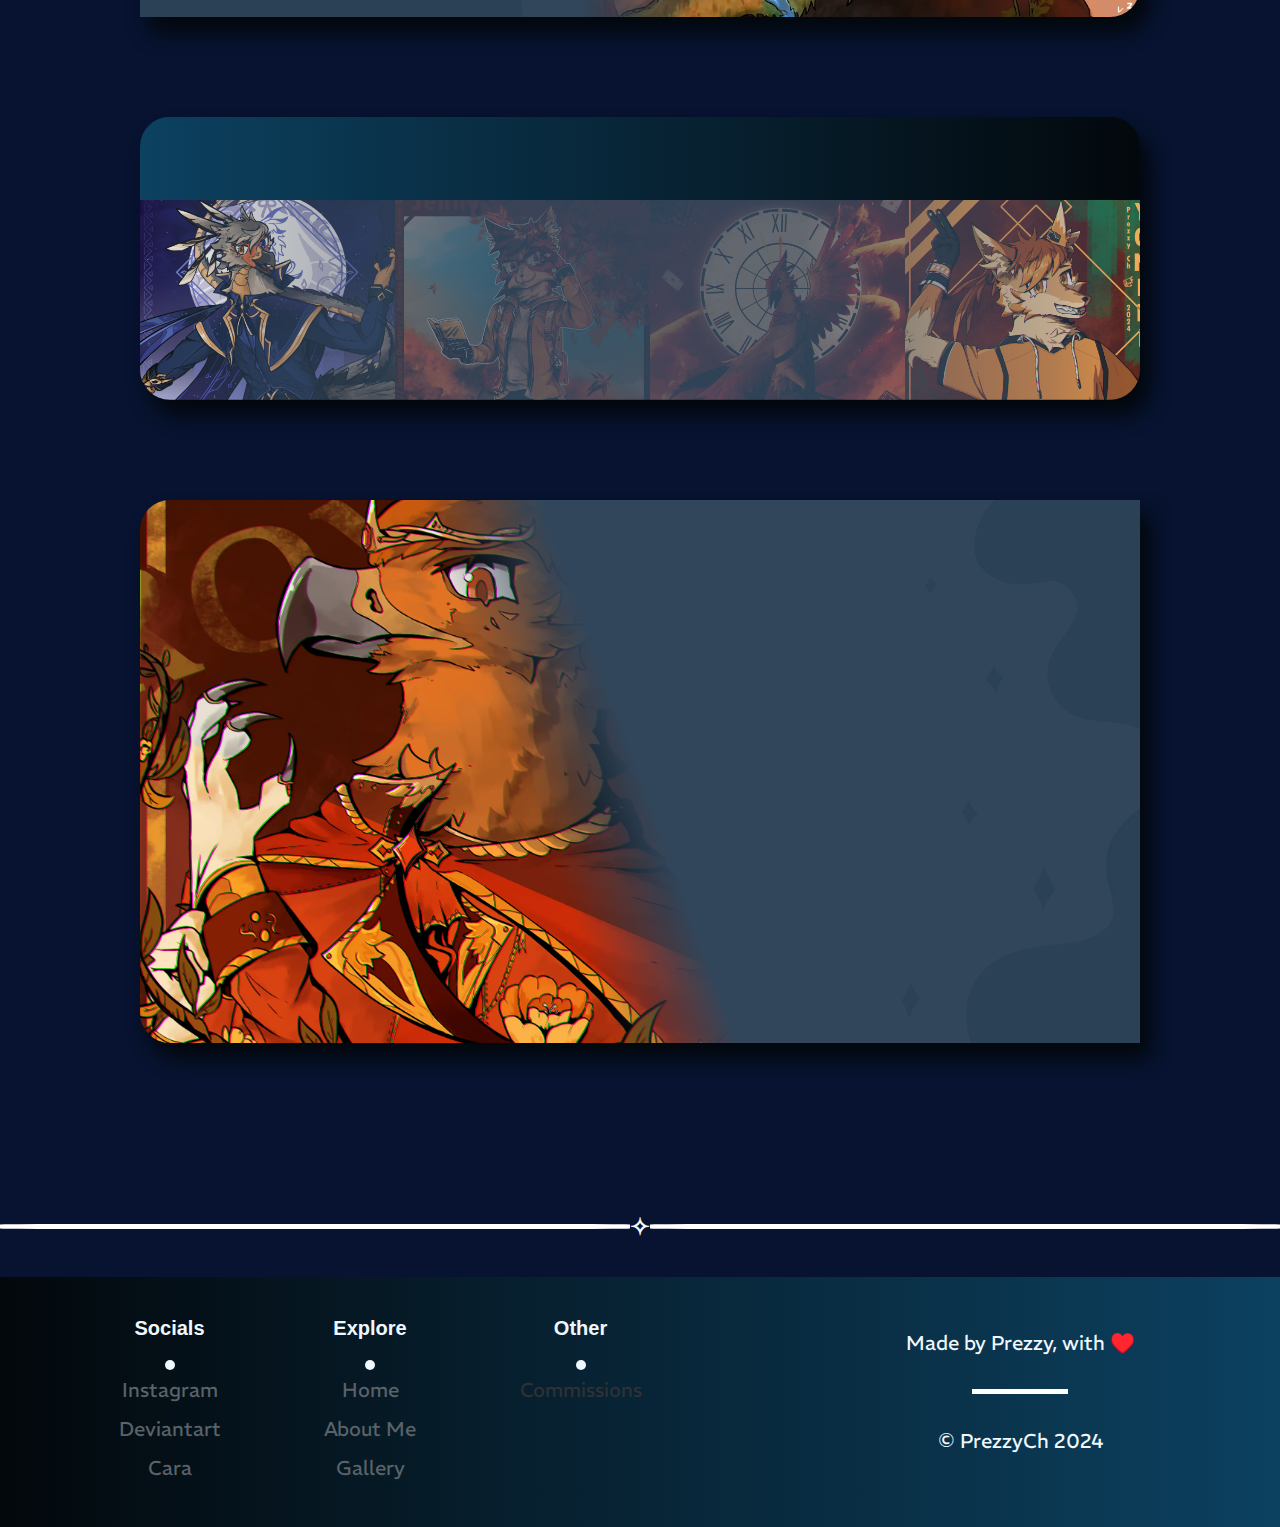
==== commit 7de3d7a1: "V0.6.2 Final" ====
--- a/index.html
+++ b/index.html
@@ -148,6 +148,10 @@
                         <a class="footer-a" id="footerhome" href="index.html"> Home </a>
                         <a class="footer-a" id="footeraboutme" href="aboutme.html"> About Me </a>
                         <a class="footer-a" id="footergallery" href="gallery.html"> Gallery </a>
+                    </article>
+                    <article class="footerlinks-container">
+                        <h3 class="footerheaders"> Other </h3>
+                        <div class="dividerdot"></div>
                         <a class="footer-a" id="footercommissions"> Commissions </a>
                     </article>
                 </section>
--- a/style.css
+++ b/style.css
@@ -181,7 +181,7 @@
     }
 }
 
-@media screen and (max-width: 420px) {
+@media screen and (max-width: 600px) {
     footer {
         flex-direction: column;
     }
@@ -190,6 +190,9 @@
         width: 100% !important;
         margin: 0px !important;
     }
+}
+
+@media screen and (max-width: 420px) {
     #title > h1 {
         font-size: 85px !important;
     }
@@ -439,7 +442,7 @@
 
 .footer-container {
     margin: 20px;
-    width: 50%;
+    width: 60%;
     justify-content: space-evenly;
 }
 
@@ -588,6 +591,7 @@
 #footerinfos {
     flex-direction: column;
     align-items: center;
+    width: 40%;
 }
 
 #footerinfos > .linedivider {
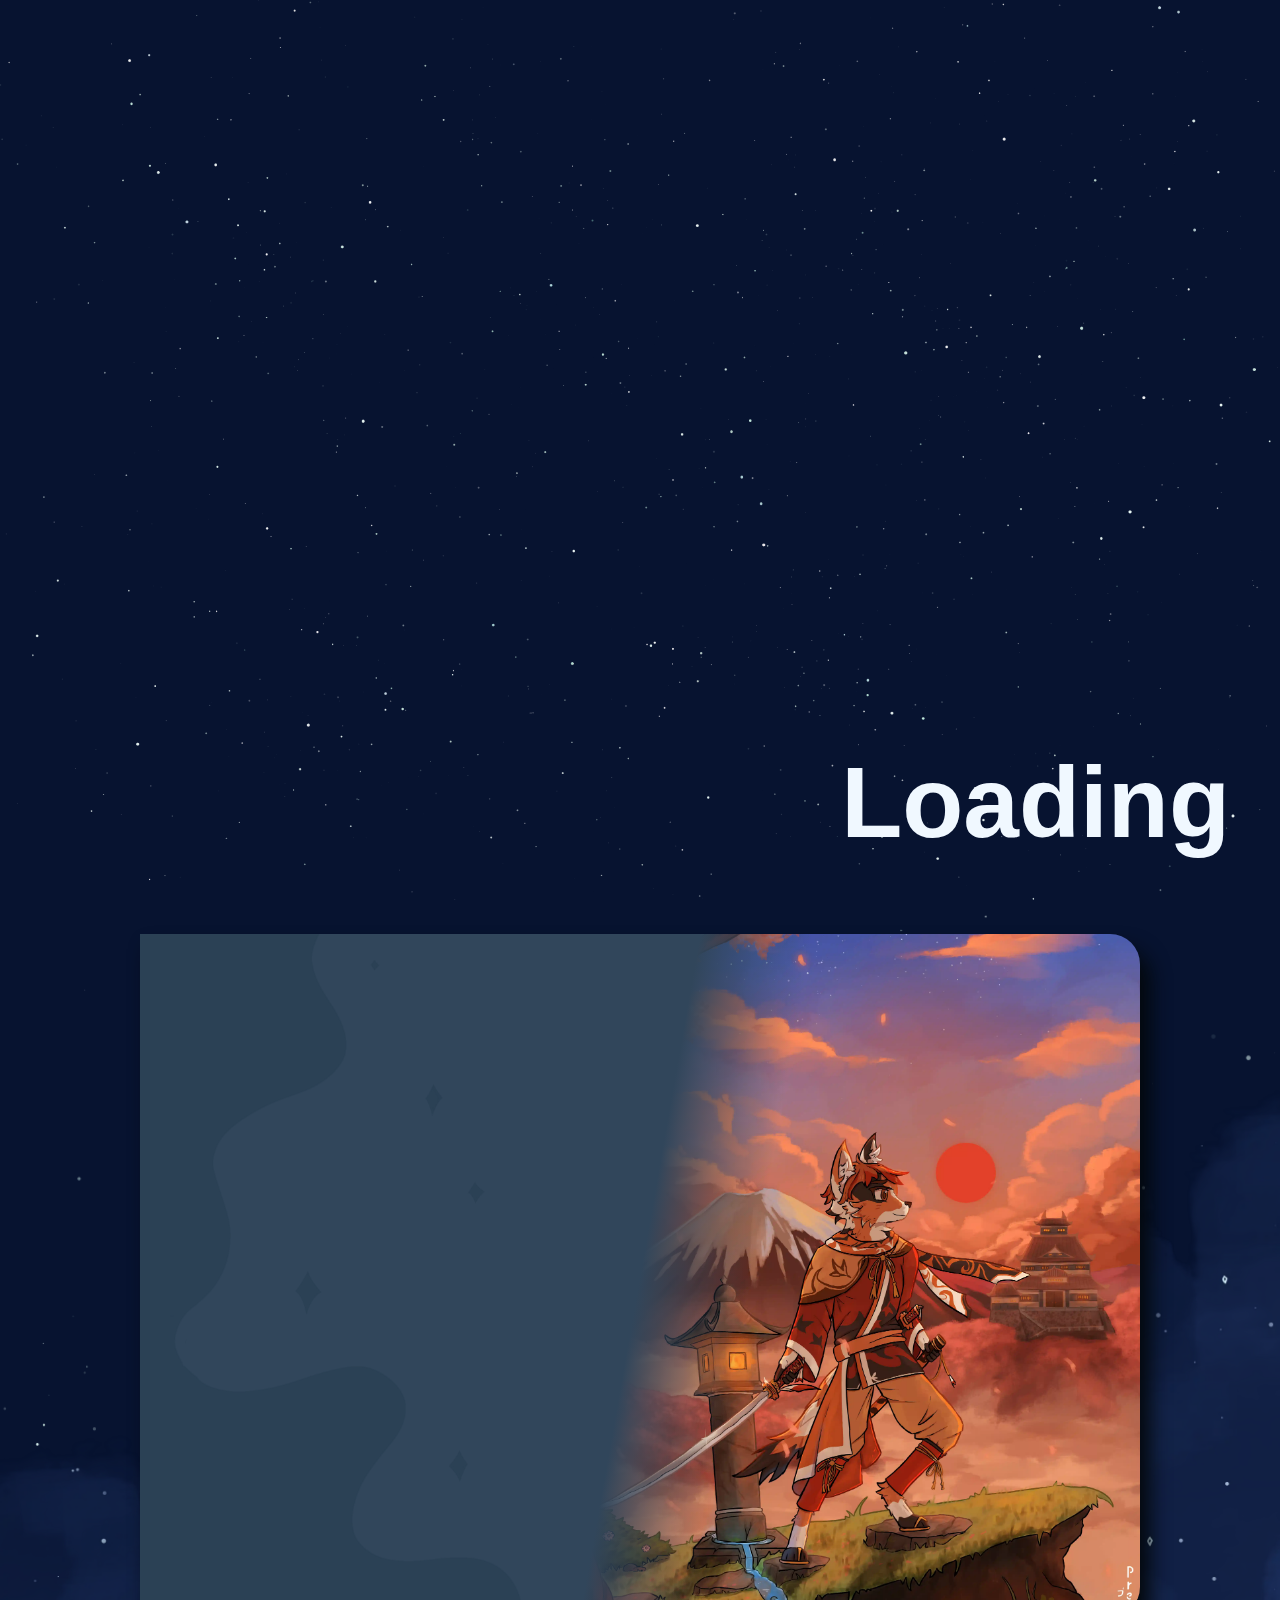
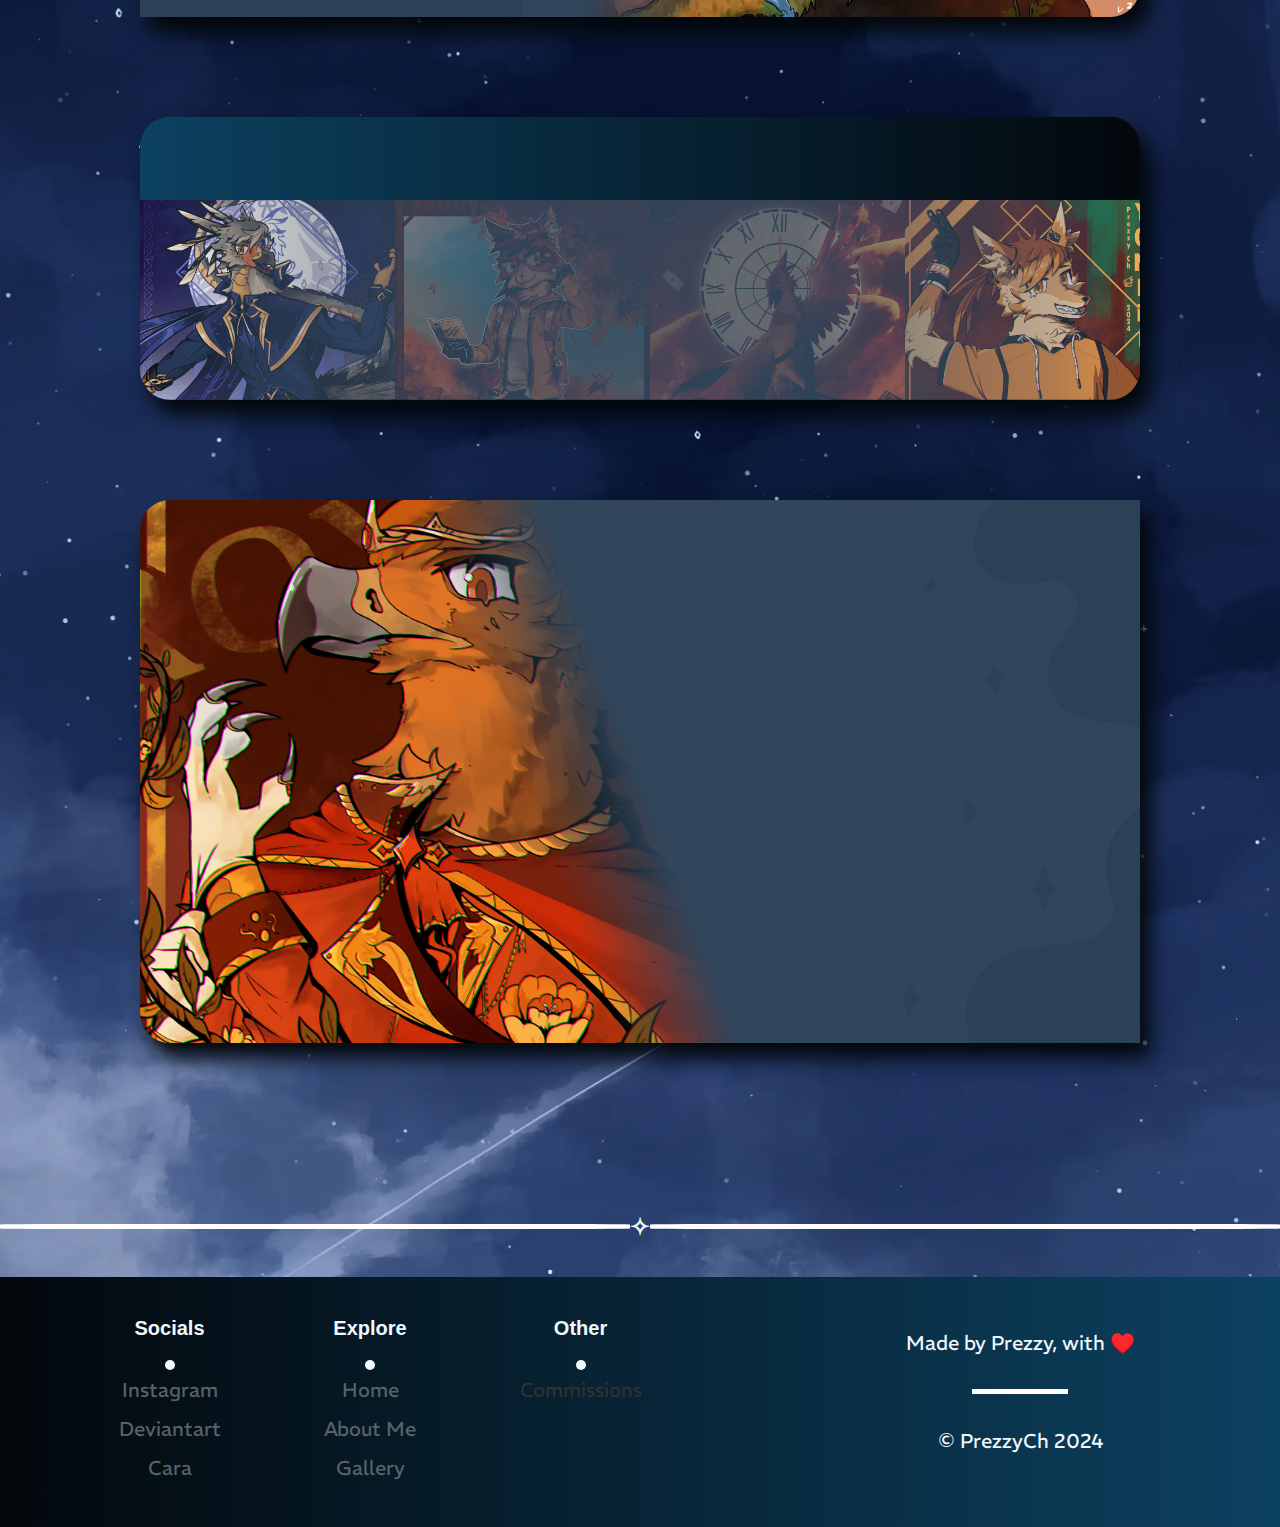
==== commit fc896841: "V0.6.3 Final" ====
--- a/index.html
+++ b/index.html
@@ -5,8 +5,8 @@
 
 <html lang="en">
     <head>
+        <meta charset="UTF-8">
         <title> PrezzyCh </title>
-        <meta charset="UTF-8">
         <meta name="viewport" content="width=device-width, initial-scale=1.0">
         <link rel="icon" href="img/websiteimages/symbols/PrezzyChlogodark.png">
 
@@ -58,7 +58,6 @@
             <div id="main-title-gradient"></div>
         </section>
 
-        <!-- section that moves -->
         <main>
             <figure class="maindecor-container"> 
                 <div class="decorlines"></div>
--- a/style.css
+++ b/style.css
@@ -1,4 +1,4 @@
-/* Behavior: 
+/*
     This CSS is the primary CSS for all shared components of the site. 
 */
 
@@ -20,29 +20,9 @@
 nav,
 ul,
 li,
-/* Index */
-#galleryheader,
-#gallerywindow,
-#commissionheader,
 footer, 
 .footer-container,
-.footerlinks-container, 
-#commissionbutton, 
-#commissionbutton-animated, 
-/* aboutme */
-#aboutmeimagecontainer,
-#funfactdivider,
-#funfactheader,
-.subcontainer-aboutme,
-.subsectionheader,
-.subsectionimage,
-/* gallery */
-#exibitcontainerinner,
-#exibitgallerybuttons,
-#modalcontainer,
-#modalparagraphcontainer,
-#modalimagecontainer,
-#socialsbuttoncontainer {
+.footerlinks-container {
     display: flex;
 }
 
@@ -107,8 +87,10 @@
 main {
     width: 100%;
     height: fit-content;
+    background-image: url("img/websiteimages/images/NebulaBg.webp");
+    background-size: cover;
     background-color: #071330;
-    position: absolute; /*dear lord hope this works */
+    position: absolute;
     z-index: 1;
     overflow-x: hidden;
 }
@@ -121,7 +103,7 @@
     justify-content: space-between;
 }
 
-/* MODULAR VIEW - Global*/
+/*============== MODULAR VIEW - Global ==============*/
 
 @media screen and (max-width: 1300px){
     /* Header corrector for screens under 1300px */
@@ -170,6 +152,7 @@
         flex-direction: column;
     }
     #navbar {
+        height: 50px;
         margin-right: 0px !important;
     }
     #title > h1 {
@@ -198,7 +181,7 @@
     }
 }
 
-/*------------- ANIMATIONS ---------------*/
+/*============== ANIMATIONS ==============*/
 *[id$="animated"],
 #loadingscreen-animated-reverse,
 .activemodal {
@@ -211,57 +194,7 @@
 #titleh1-index,
 #titleh1,
 #titlesubheadings-container,
-#socials,
-/* Index */
-#introductionh2,
-#headerdividerintroduction,
-#introductionparagraph,
-#introductionparagraph2,
-#dividerintroduction,
-#introductionbutton,
-#galleryh2,
-#headerdividergallery,
-#galleryparagraph,
-#gallerybutton,
-#commissionsh2,
-#headerdividercommissions,
-#commissionsparagraph,
-#dividercommissions,  
-#commissionbutton,
-/* about me */
-#dividertitle,
-#aboutmeh2, 
-#aboutmeh3, 
-#aboutmepronouns,
-#headerdivideraboutme,
-#divideraboutme,
-#divideraboutme2,
-#aboutmeparagraph,
-#aboutmeparagraph2, 
-#funfacth2, 
-#headerdividerfunfact,
-#subsectionheader-1,
-#subsectionheader-3,
-#subsectionheader-5,
-#subsectionheader-2,
-#subsectionheader-4,
-#subsectionheader-6,
-#subsectionarticle-1,
-#subsectionarticle-3,
-#subsectionarticle-5,
-#subsectionarticle-2,
-#subsectionarticle-4,
-#subsectionarticle-6,
-#subsectionimage-1,
-#subsectionimage-3,
-#subsectionimage-5,
-#subsectionimage-2,
-#subsectionimage-4,
-#subsectionimage-6,
-/* Gallery */
-#exibith2,
-#headerdividerexibit,
-.inactivemodal {
+#socials {
     opacity: 0%;
 }
 
@@ -451,6 +384,10 @@
     flex-direction: column;
 }
 
+.footerlinks-container > a {
+    text-align: center;
+}
+
 .footerheaders {
     font-size: 20px;
 }
@@ -475,7 +412,7 @@
 /*----------------------IDs----------------------*/
 /*===============================================*/
 
-/*- loading screen -*/
+/*============== loading screen ==============*/
 #loadingscreen-animated {
     animation-delay: 0.5s;
     animation: loadingscreen-out;
@@ -529,7 +466,7 @@
 }
 
 
-/*-Title-*/
+/*==============Title==============*/
 
 #titlecontainer-index {
     justify-content: flex-start;
@@ -578,7 +515,7 @@
     align-self: flex-end;
     z-index: 1;
 }
-/*- Main -*/
+/*============== Main ==============*/
 
 #mainsection {
     justify-content: flex-end;
@@ -586,7 +523,7 @@
     flex-direction: column;
 }
 
-/*- Footer -*/
+/*============== Footer ==============*/
 
 #footerinfos {
     flex-direction: column;
--- a/index.css
+++ b/index.css
@@ -1,13 +1,23 @@
-/* Behavior:
-    This is the CSS for the Index.html file.
+/*
+    CSS for the Index.html file.
     THESE IDS ARE ONLY USED FOR INDEX
+
+    Created by Prezzy Ch.
 */
 
 /*===============================================*/
 /*------------------GENERAL TAGS-----------------*/
 /*===============================================*/
 
-/* MODULAR VIEW - Index*/
+#galleryheader,
+#gallerywindow,
+#commissionheader, 
+#commissionbutton, 
+#commissionbutton-animated {
+    display: flex;
+}
+
+/*============== MODULAR VIEW - Index ==============*/
 
 @media screen and (max-width: 820px){
     /* Header corrector for screens under 1300px */
@@ -31,6 +41,25 @@
     }
 }
 
+/*============== Index specific animations ==============*/
+#introductionh2,
+#headerdividerintroduction,
+#introductionparagraph,
+#introductionparagraph2,
+#dividerintroduction,
+#introductionbutton,
+#galleryh2,
+#headerdividergallery,
+#galleryparagraph,
+#gallerybutton,
+#commissionsh2,
+#headerdividercommissions,
+#commissionsparagraph,
+#dividercommissions,  
+#commissionbutton {
+    opacity: 0%;
+}
+
 /*===============================================*/
 /*--------------------CLASSES--------------------*/
 /*===============================================*/
@@ -61,12 +90,12 @@
 /*===============================================*/
 /*----------------------IDs----------------------*/
 /*===============================================*/
-/*- Title -*/
+/*============== Title ==============*/
 
 #titleframe {
 	width: min(800px, 50%);
     height: 800px;
-    background-image: url("img/websiteimages/decorations/decor1.webp") , linear-gradient(75deg ,#31465B 55%, #0000 50%);
+    background-image: url("img/websiteimages/decorations/decor0.webp") , linear-gradient(75deg ,#31465B 55%, #0000 50%);
     background-size: 800px, auto;
     background-position: min(0px, 50%), left;
     background-repeat: no-repeat;
@@ -121,7 +150,7 @@
     background-size: cover;
 }
 
-/* introduction */
+/*============== introduction ==============*/
 #introduction-container {
     border-top-left-radius: 0px;
     border-bottom-left-radius: 0px;
@@ -179,7 +208,7 @@
 
 
 
-/*- gallery -*/
+/*============== gallery ==============*/
 #gallerycontainer {
     clip-path: fill-box;
     width: 100%;
@@ -241,7 +270,7 @@
     animation-duration: 1s;
 }
 
-/*- Commissions -*/
+/*============== Commissions ==============*/
 #commissions-container {
     border-top-right-radius: 0;
     border-bottom-right-radius: 0;
@@ -299,7 +328,7 @@
 #commissionbutton, #commissionbutton-animated {
     background-color: #494e53;
     box-shadow: -5px 5px #395d77;
-    color: rgb(188, 189, 190);
+    color: #6a7883;
 }
 #commissionbutton-animated {
     animation: animation-fadeinRTL;
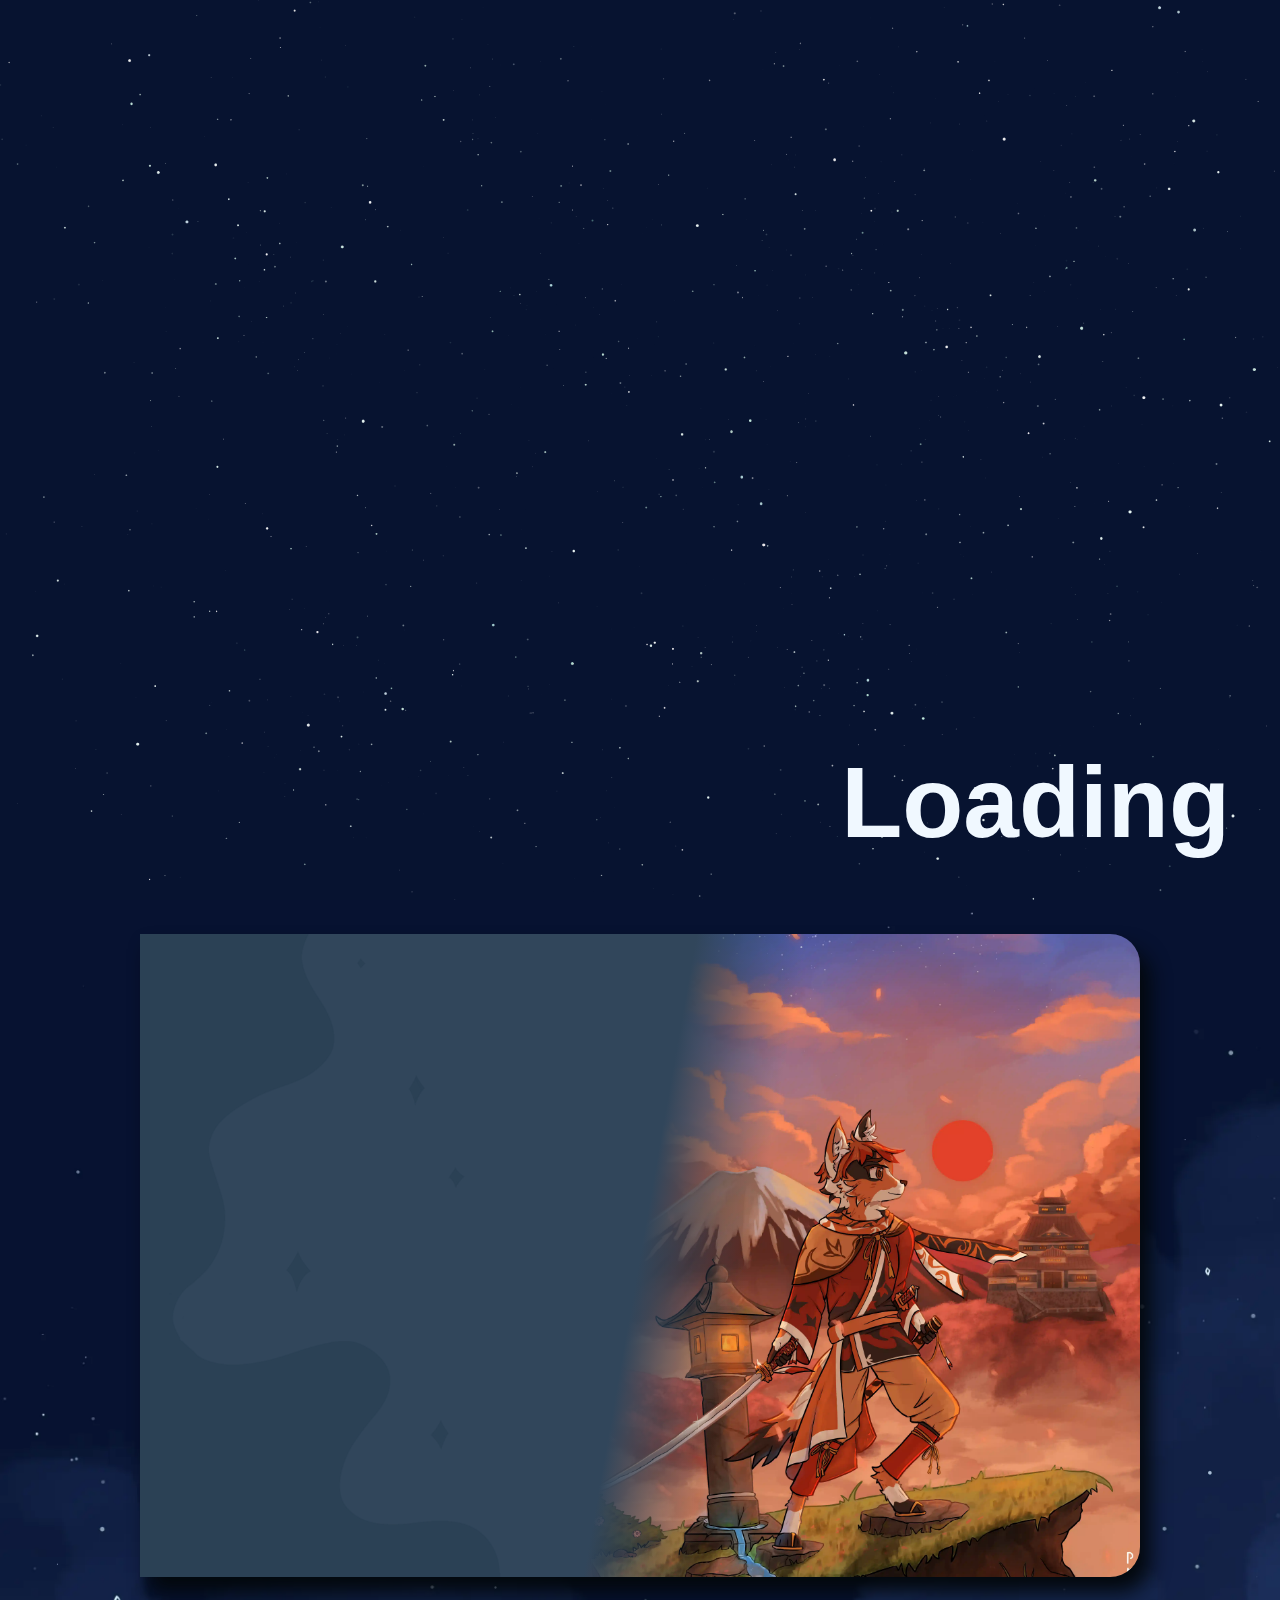
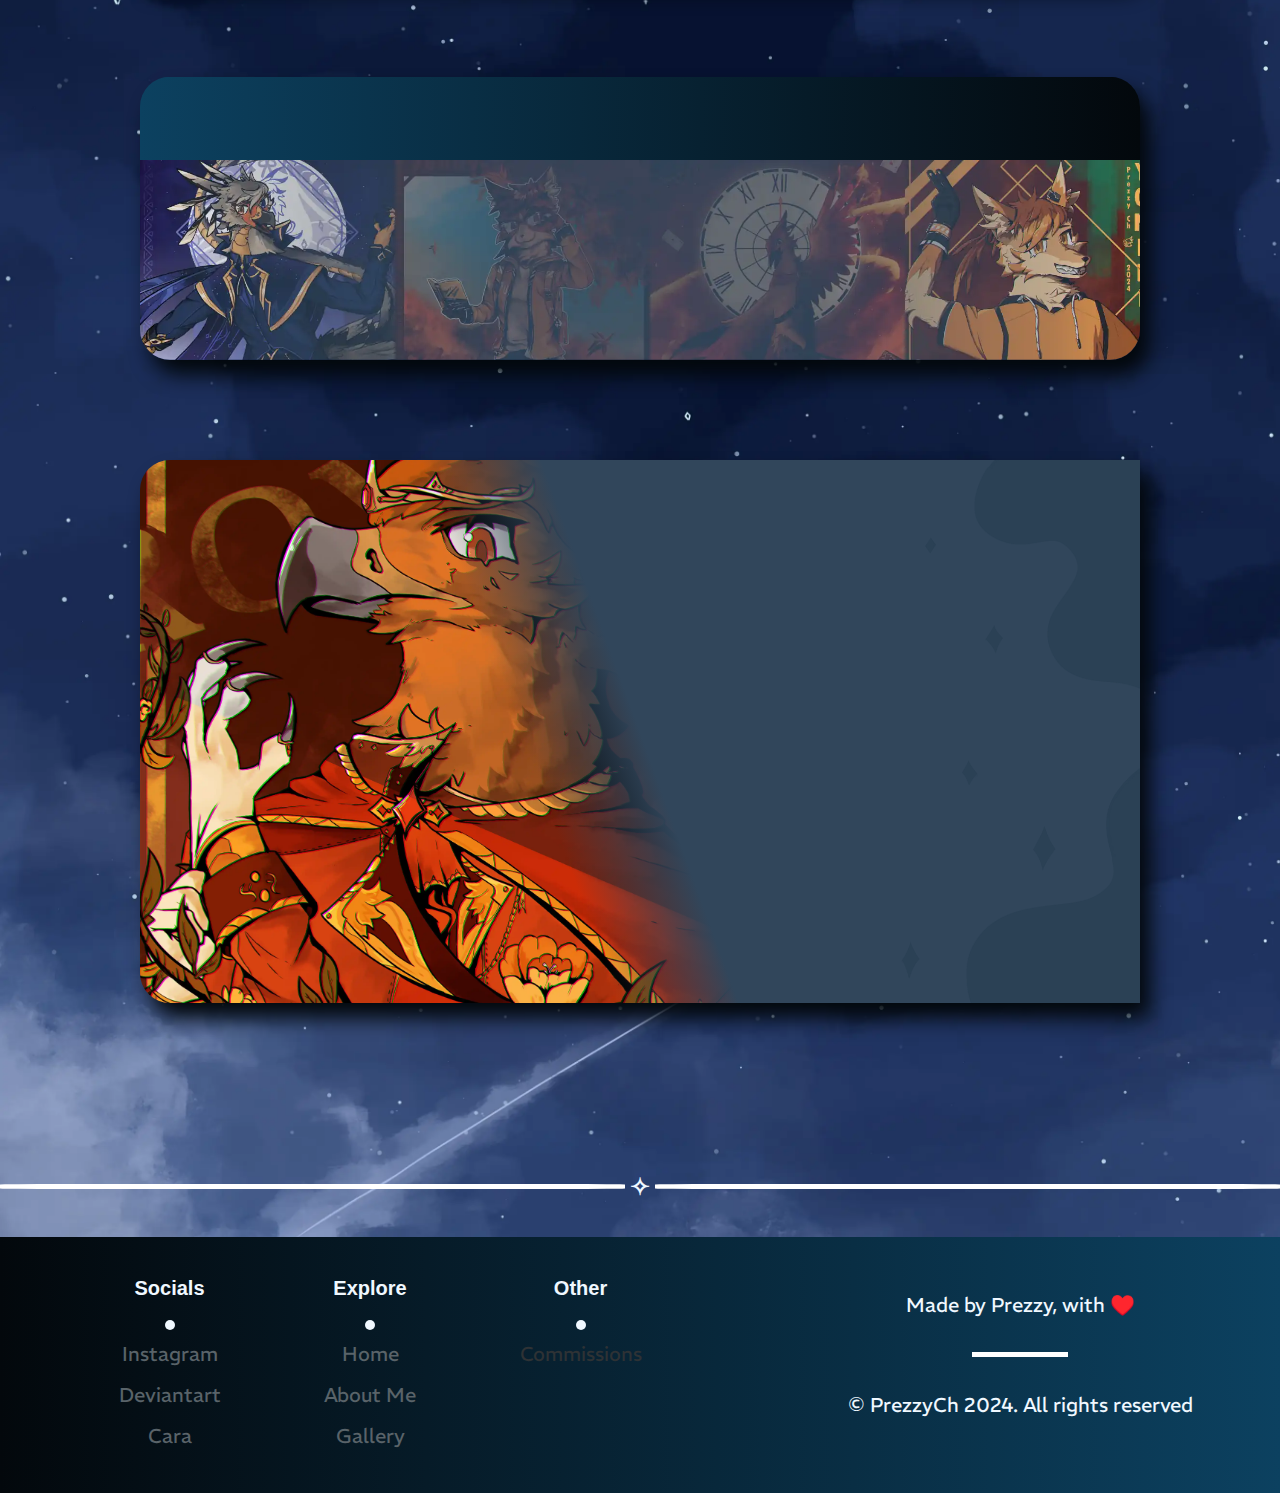
==== commit 0d6a766f: "V0.6.4 Final" ====
--- a/index.html
+++ b/index.html
@@ -75,7 +75,7 @@
                         <p class="sectionparagraph" id="introductionparagraph"> 
                             Hello there!<br>
                             Im prezzy, a hobbyist digital artist currently working 
-                            on furry / anthro art. Im always up to draw something new
+                            anthro art and im always up to draw something new
                             and push my limits! As im not a full time artist, I don't 
                             accept any commissions but I hope I can in the future when 
                             I feel ready and have the time to do so.
@@ -114,7 +114,7 @@
                         <p class="sectionparagraph" id="commissionsparagraph"> 
                             Commissions are provided here, along with the TOS, pricing, and examples.
                             <br>
-                            NOTE: <strong>Commissions are currently not available</strong>, will keep this site up
+                            <strong>Commissions are currently not available</strong>, will keep this site up
                             just in case I want to delve into commissions, stay tuned!
                         </p>
                         <div class="linedivider" id="dividercommissions"></div>
@@ -160,7 +160,7 @@
                     </article>
                     <div class="linedivider"></div>
                     <article class="footerinfo-container">
-                        <p>© PrezzyCh 2024 </p>
+                        <p>© PrezzyCh 2024. All rights reserved </p>
                     </article>
                 </section>
             </footer>
--- a/style.css
+++ b/style.css
@@ -336,6 +336,8 @@
 
 .decorsignature {
     text-wrap: nowrap;
+    margin-left: 5px;
+    margin-right: 5px;
 }
 
 .linedivider {
@@ -394,8 +396,7 @@
 
 .footer-a {
     color: #596369;
-    margin-top: 2px;
-    margin-bottom: 2px;
+    margin-top: 6px;
 }
 
 .footer-a:active,
--- a/index.css
+++ b/index.css
@@ -135,12 +135,17 @@
     animation-duration: 1s;
 }
 
-#socialsinsta {
+/*Icon trademark belongs to their respective holders:
+    Instagram, https://about.meta.com/brand/resources/instagram/instagram-brand/ 
+    Deviantart, https://www.deviantart.com/about
+    Cara, https://blog.cara.app/blog/faq
+*/
+#socialsinsta { 
     background-image: url("img/websiteimages/symbols/Instagram.webp");
     background-size: cover;
 }
 
-#socialsdevi {
+#socialsdevi { 
     background-image: url("img/websiteimages/symbols/Deviantart.webp");
     background-size: cover;
 }
@@ -159,7 +164,7 @@
     align-items: flex-start;
     flex-direction: column;
     background-position: min(0px, 50%), center, right;
-    background-size: auto 100%, auto , auto 120%;
+    background-size: auto 100%, auto , auto 130%;
     background-repeat: no-repeat;
 } 
 
@@ -250,7 +255,7 @@
     padding-left: 10px;
     padding-right: 10px;
 
-    background-image: url("img/websiteimages/images/GalleryPreview.png");
+    background-image: url("img/websiteimages/images/GalleryPreview.webp");
     background-size: cover;
     background-position-x: center;
 }
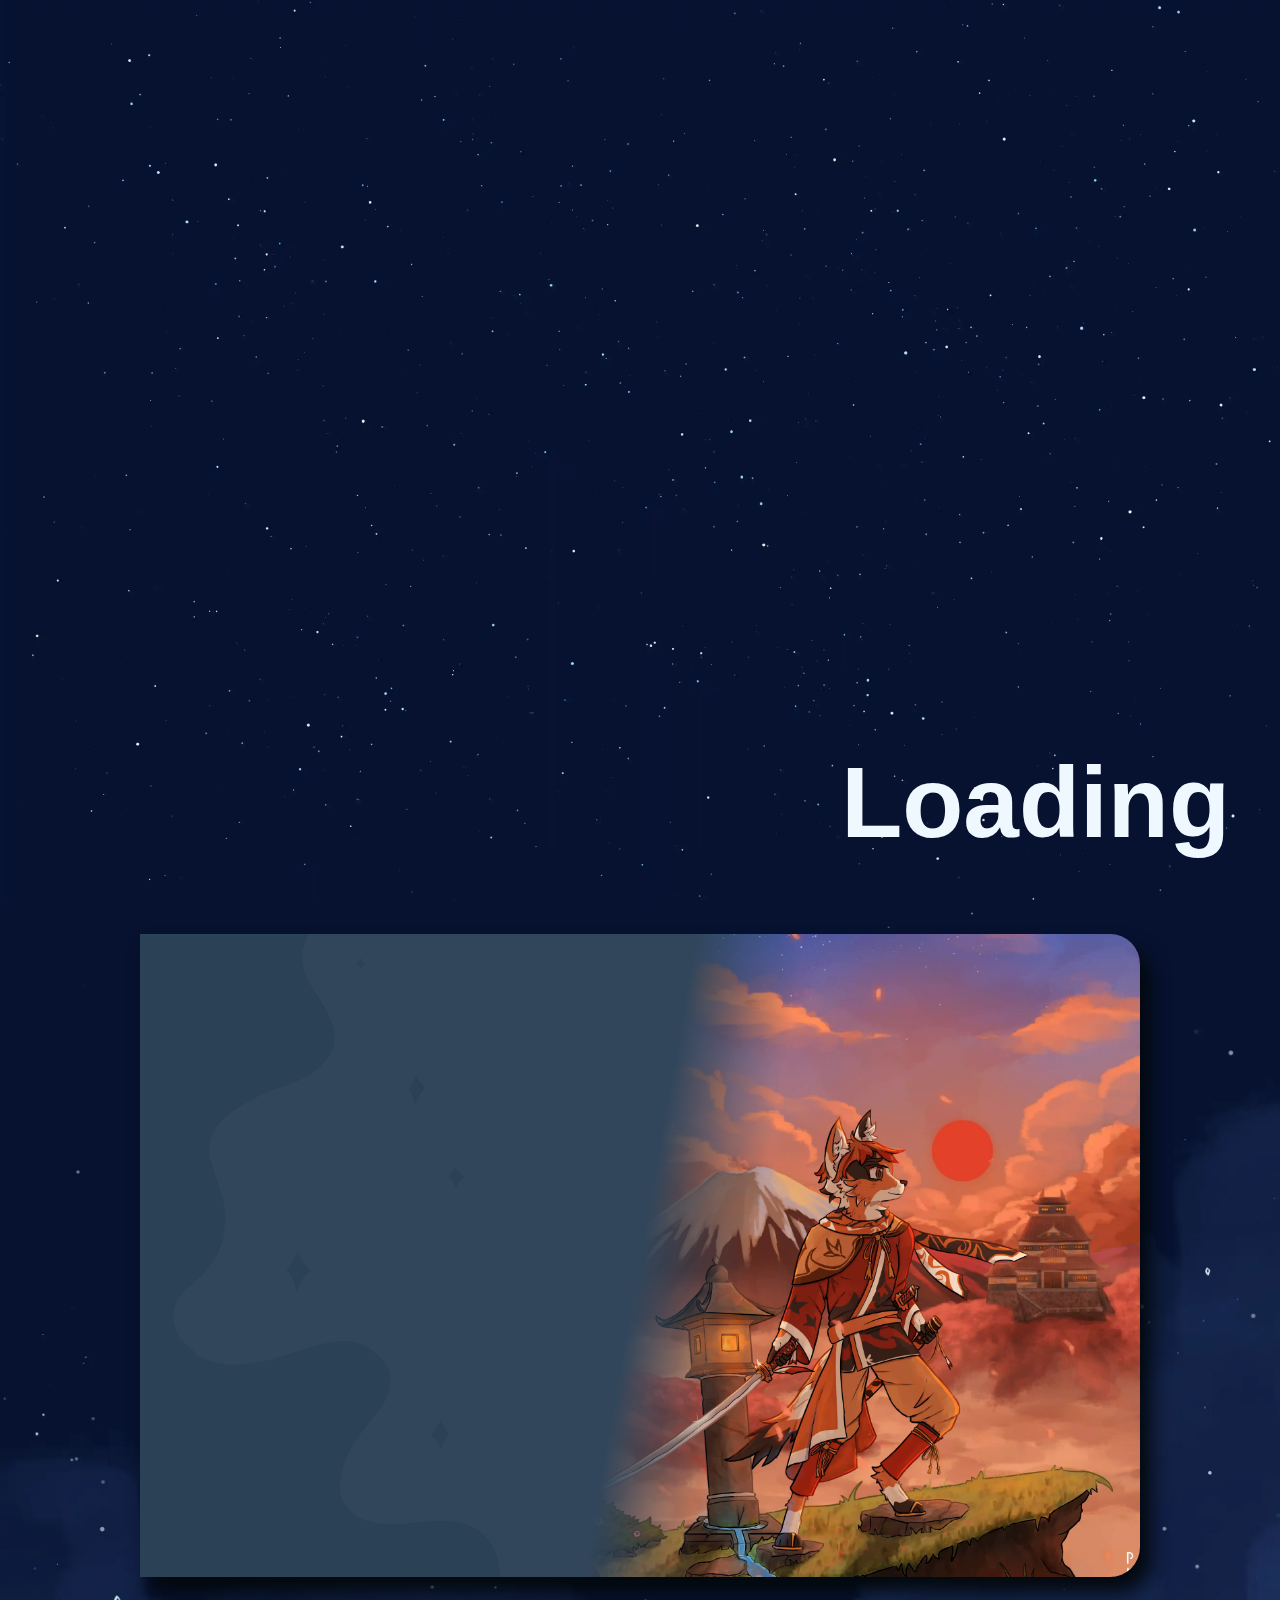
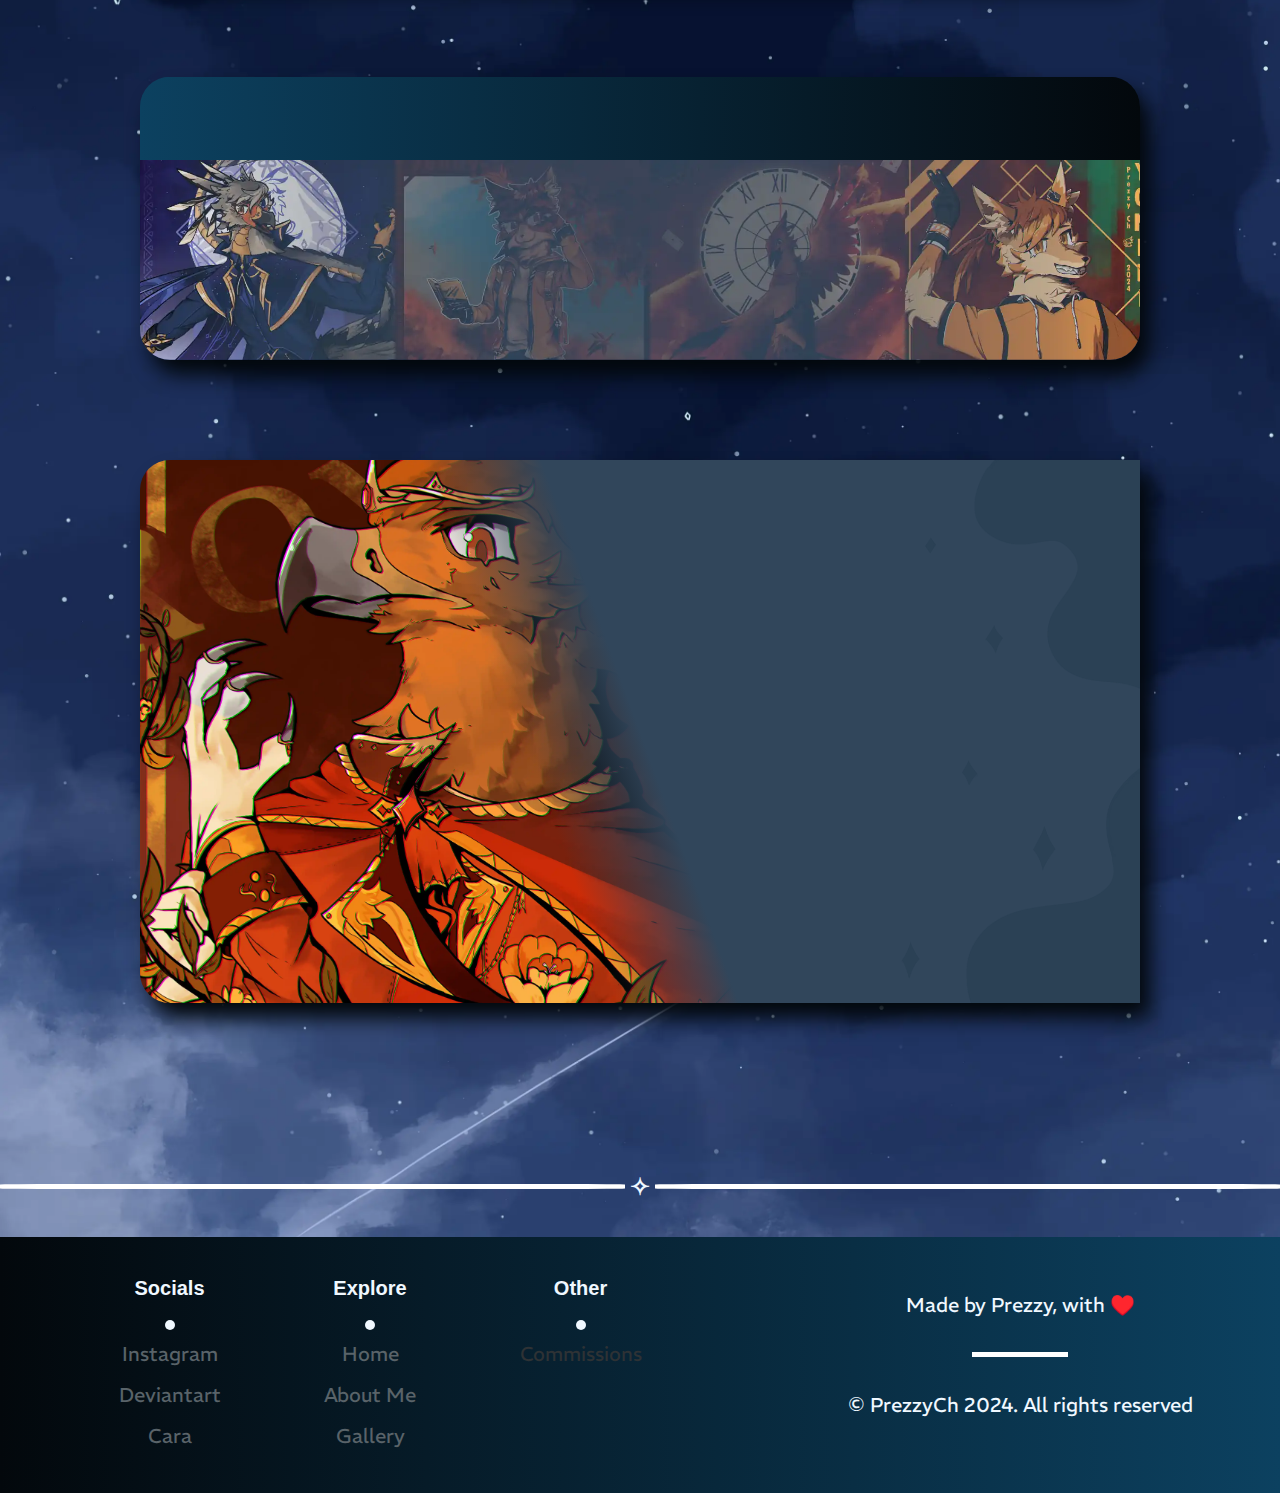
==== commit 08a54985: "V1.0 Final" ====
--- a/index.html
+++ b/index.html
@@ -6,6 +6,9 @@
 <html lang="en">
     <head>
         <meta charset="UTF-8">
+        <meta name="keywords" content="art, prezzy, prezzych, digitalart, digital art">
+        <meta name="author" content="PrezzyCh">
+        <meta name="description" content="It's Fantasy O' Clock! (ﾉ◕ヮ◕)ﾉ*:･ﾟ✧ | Commissions coming soon! |">
         <title> PrezzyCh </title>
         <meta name="viewport" content="width=device-width, initial-scale=1.0">
         <link rel="icon" href="img/websiteimages/symbols/PrezzyChlogodark.png">
@@ -26,7 +29,7 @@
         </div> 
         <header>
             <section id="header-container">
-                <img id="prezzychlogo" src="img/websiteimages/symbols/PrezzyChlogo.webp">
+                <img id="prezzychlogo" src="img/websiteimages/symbols/PrezzyChlogo.webp" alt="Prezzych logo">
                 <nav id="navbar">
                     <a class="navbarlinks" id="navbarhome" href="index.html"> Home </a>
                     <div class="dividerdot"></div>
@@ -50,9 +53,9 @@
                     <h2> Student</h2>
                 </div>
                 <nav id="socials">
-                    <a class="socialsbuttons" id="socialsinsta" href="https://www.instagram.com/prezzych/"></a>
-                    <a class="socialsbuttons" id="socialsdevi" href="https://www.deviantart.com/prezzych"></a>
-                    <a class="socialsbuttons" id="socialscara" href="https://cara.app/prezzych/all"></a>
+                    <a class="socialsbuttons" id="socialsinsta" href="https://www.instagram.com/prezzych/" title="Instagram"></a>
+                    <a class="socialsbuttons" id="socialsdevi" href="https://www.deviantart.com/prezzych" title="Deviantart"></a>
+                    <a class="socialsbuttons" id="socialscara" href="https://cara.app/prezzych/all" title="Cara"></a>
                 </nav>
             </figure>
             <div id="main-title-gradient"></div>
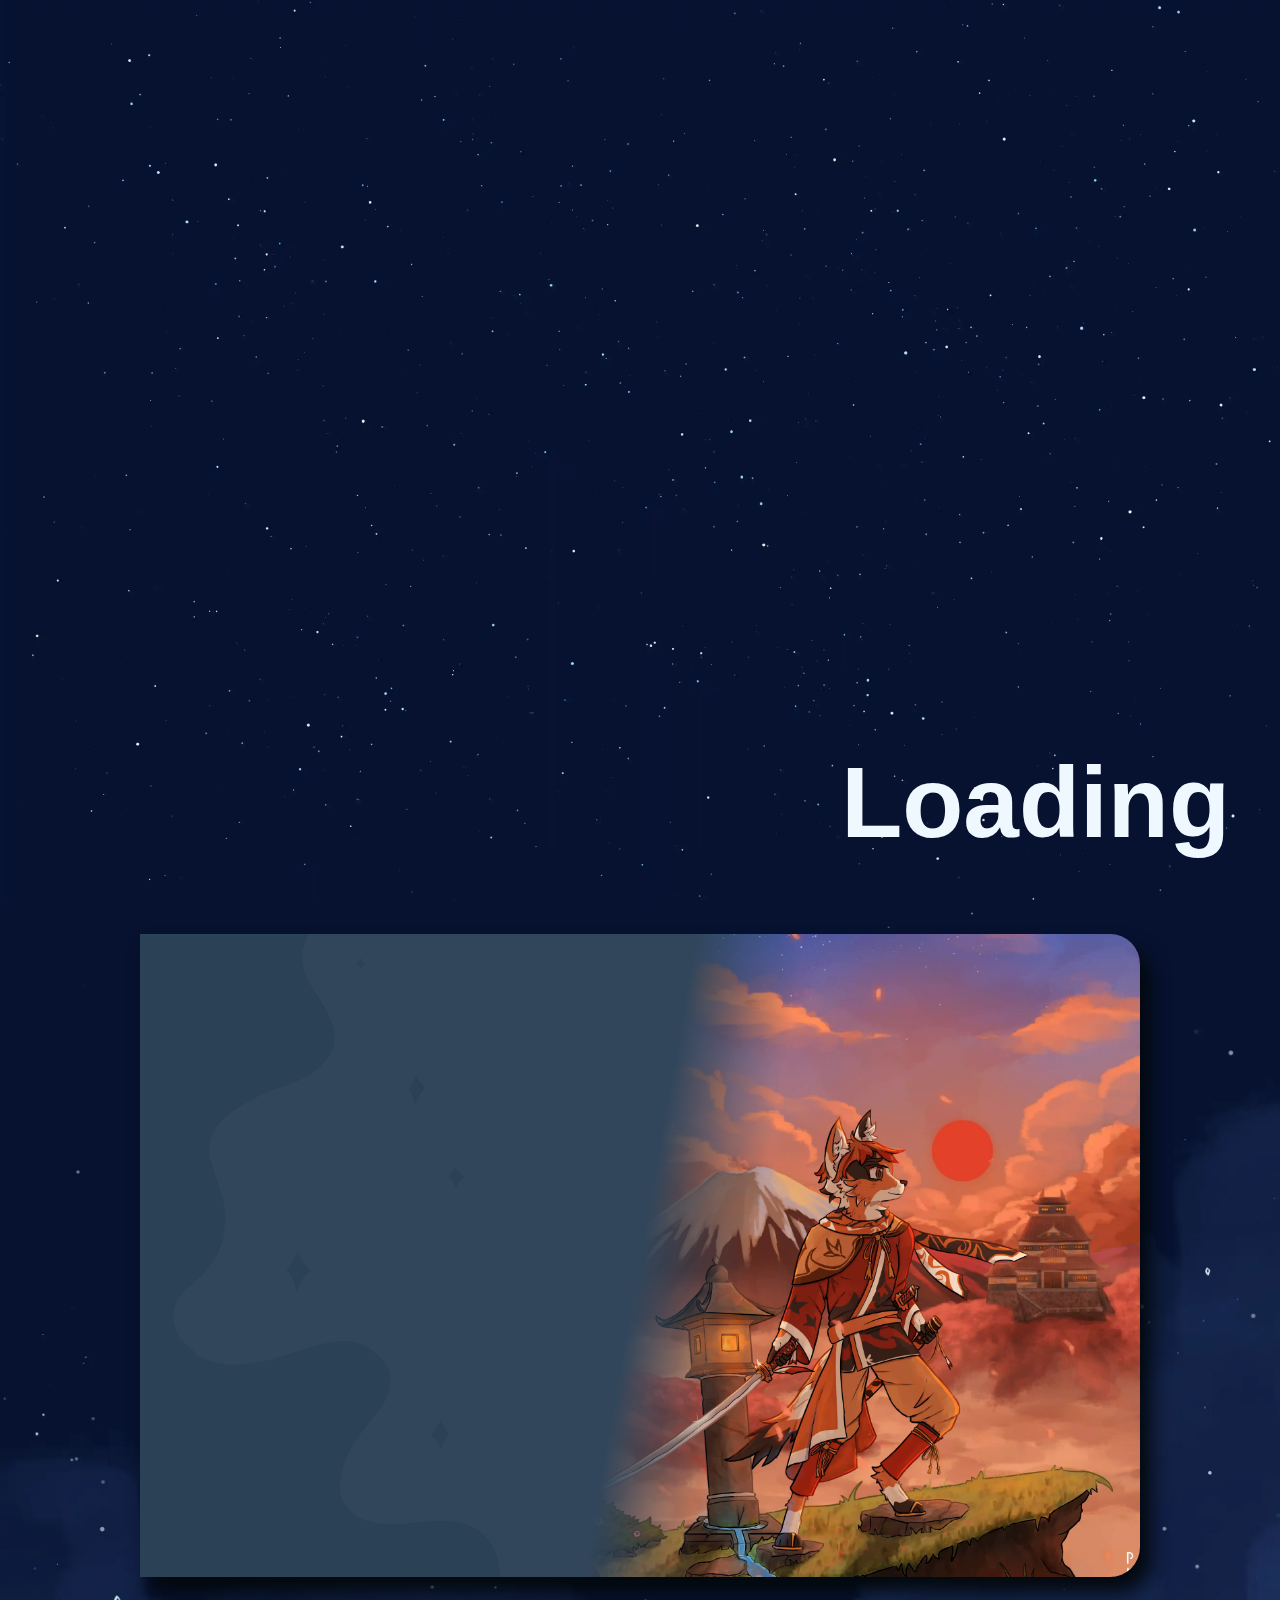
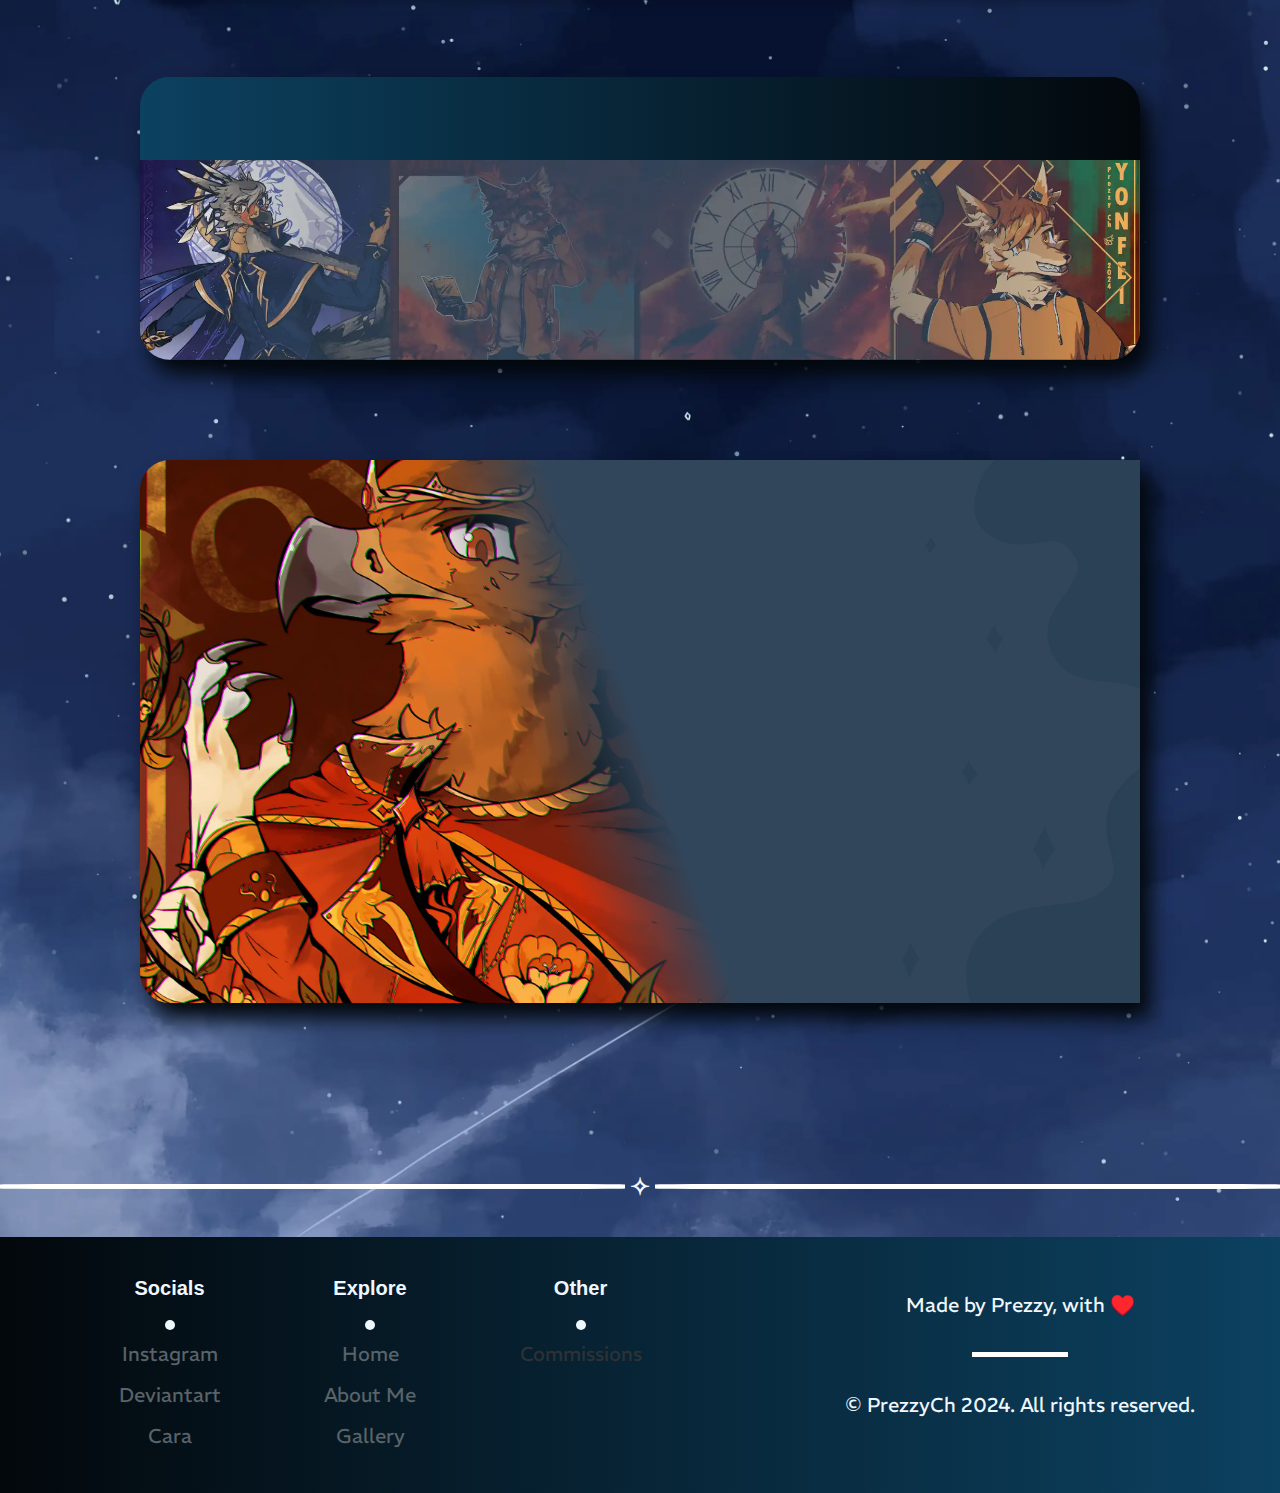
==== commit ed2fe696: "V1.1 Final" ====
--- a/index.html
+++ b/index.html
@@ -70,8 +70,8 @@
 
             <section id="mainsection">
                 <section class="contentcontainer" id="introduction-container">
-                    <div id="introductionheader">
-                        <h2 class="sectionheader" id="introductionh2"> Welcome! </h2>
+                    <div class="sectionheader" id="introductionheader">
+                        <h2 class="sectionh3" id="introductionh2"> Welcome! </h2>
                         <div class="linedivider" id="headerdividerintroduction"></div>
                     </div>
                     <article class="contentarticlecontainer" id="introductioncontentarticlecontainer">
@@ -95,8 +95,8 @@
     
                 <section class="contentcontainer">
                     <section id="gallerycontainer">
-                        <div id="galleryheader">
-                            <h2 class="sectionheader" id="galleryh2"> Gallery </h2>
+                        <div class="sectionheader" id="galleryheader">
+                            <h2 class="sectionh3" id="galleryh2"> Gallery </h2>
                             <div class="linedivider" id="headerdividergallery"></div>
                         </div>
                         <figure id="gallerywindow">
@@ -109,8 +109,8 @@
                 </section>
     
                 <section class="contentcontainer" id="commissions-container">
-                    <div id="commissionsheader">
-                        <h2 class="sectionheader" id="commissionsh2"> Commissions </h2>
+                    <div class="sectionheader" id="commissionsheader">
+                        <h2 class="sectionh3" id="commissionsh2"> Commissions </h2>
                         <div class="linedivider" id="headerdividercommissions"></div>
                     </div>
                     <article class="contentarticlecontainer" id="commissionscontentarticlecontainer">
@@ -163,7 +163,7 @@
                     </article>
                     <div class="linedivider"></div>
                     <article class="footerinfo-container">
-                        <p>© PrezzyCh 2024. All rights reserved </p>
+                        <p>© PrezzyCh 2024. All rights reserved. </p>
                     </article>
                 </section>
             </footer>
--- a/style.css
+++ b/style.css
@@ -5,6 +5,8 @@
 /*===============================================*/
 /*------------------GENERAL TAGS-----------------*/
 /*===============================================*/
+
+.sectionheader,
 #loadingcontainer,
 .title-container, 
 #title, 
@@ -81,7 +83,7 @@
 
 header {
     width: 100%;
-    height: fit-content;
+    height: auto;
 }
 
 main {
@@ -116,7 +118,7 @@
         left: 0px !important;
         right: 0px !important;
     }
-    .sectionheader {
+    .sectionh3 {
         font-size: 50px !important;
     }
 }
@@ -126,9 +128,6 @@
     #titleframegradient {
         display: none;
     }
-    .linedivider {
-        justify-self: center;
-    }
     .contentarticlecontainer {
         max-width: 100% !important;
         margin-left: 15px !important;
@@ -136,6 +135,9 @@
     }
     .contentarticlecontainer > p {
         font-size: 18px;
+    }
+    .sectionheader {
+        align-items: center;
     }
     .sectionparagraph {
         text-align: center !important;
@@ -366,6 +368,10 @@
 }
 
 .sectionheader {
+    flex-direction: column;
+}
+
+.sectionh3 {
     font-size: 60px;
     margin-bottom: 10px;
     margin-top: 10px;
@@ -439,7 +445,7 @@
 /*- header -*/
 #header-container {
     width: 100%;
-    height: fit-content;
+    height: auto;
     padding-top: 10px;
     padding-bottom: 10px;
     background-image: linear-gradient(90deg, #0C4160, #03080C);
--- a/index.css
+++ b/index.css
@@ -9,7 +9,6 @@
 /*------------------GENERAL TAGS-----------------*/
 /*===============================================*/
 
-#galleryheader,
 #gallerywindow,
 #commissionheader, 
 #commissionbutton, 
@@ -34,6 +33,7 @@
         align-items: center !important;
     }
 }
+
 
 @media screen and (max-width: 420px){
     #title h2 {
@@ -252,14 +252,16 @@
     flex-direction: column;
     margin: 0;
     padding-bottom: 20px;
-    padding-left: 10px;
-    padding-right: 10px;
 
     background-image: url("img/websiteimages/images/GalleryPreview.webp");
     background-size: cover;
     background-position-x: center;
 }
 
+#galleryparagraph, #galleryparagraph-animated {
+    margin-left: 10px;
+    margin-right: 10px;
+}
 #galleryparagraph-animated {
     animation: animation-fadeinTTB;
     animation-duration: 1.3s;
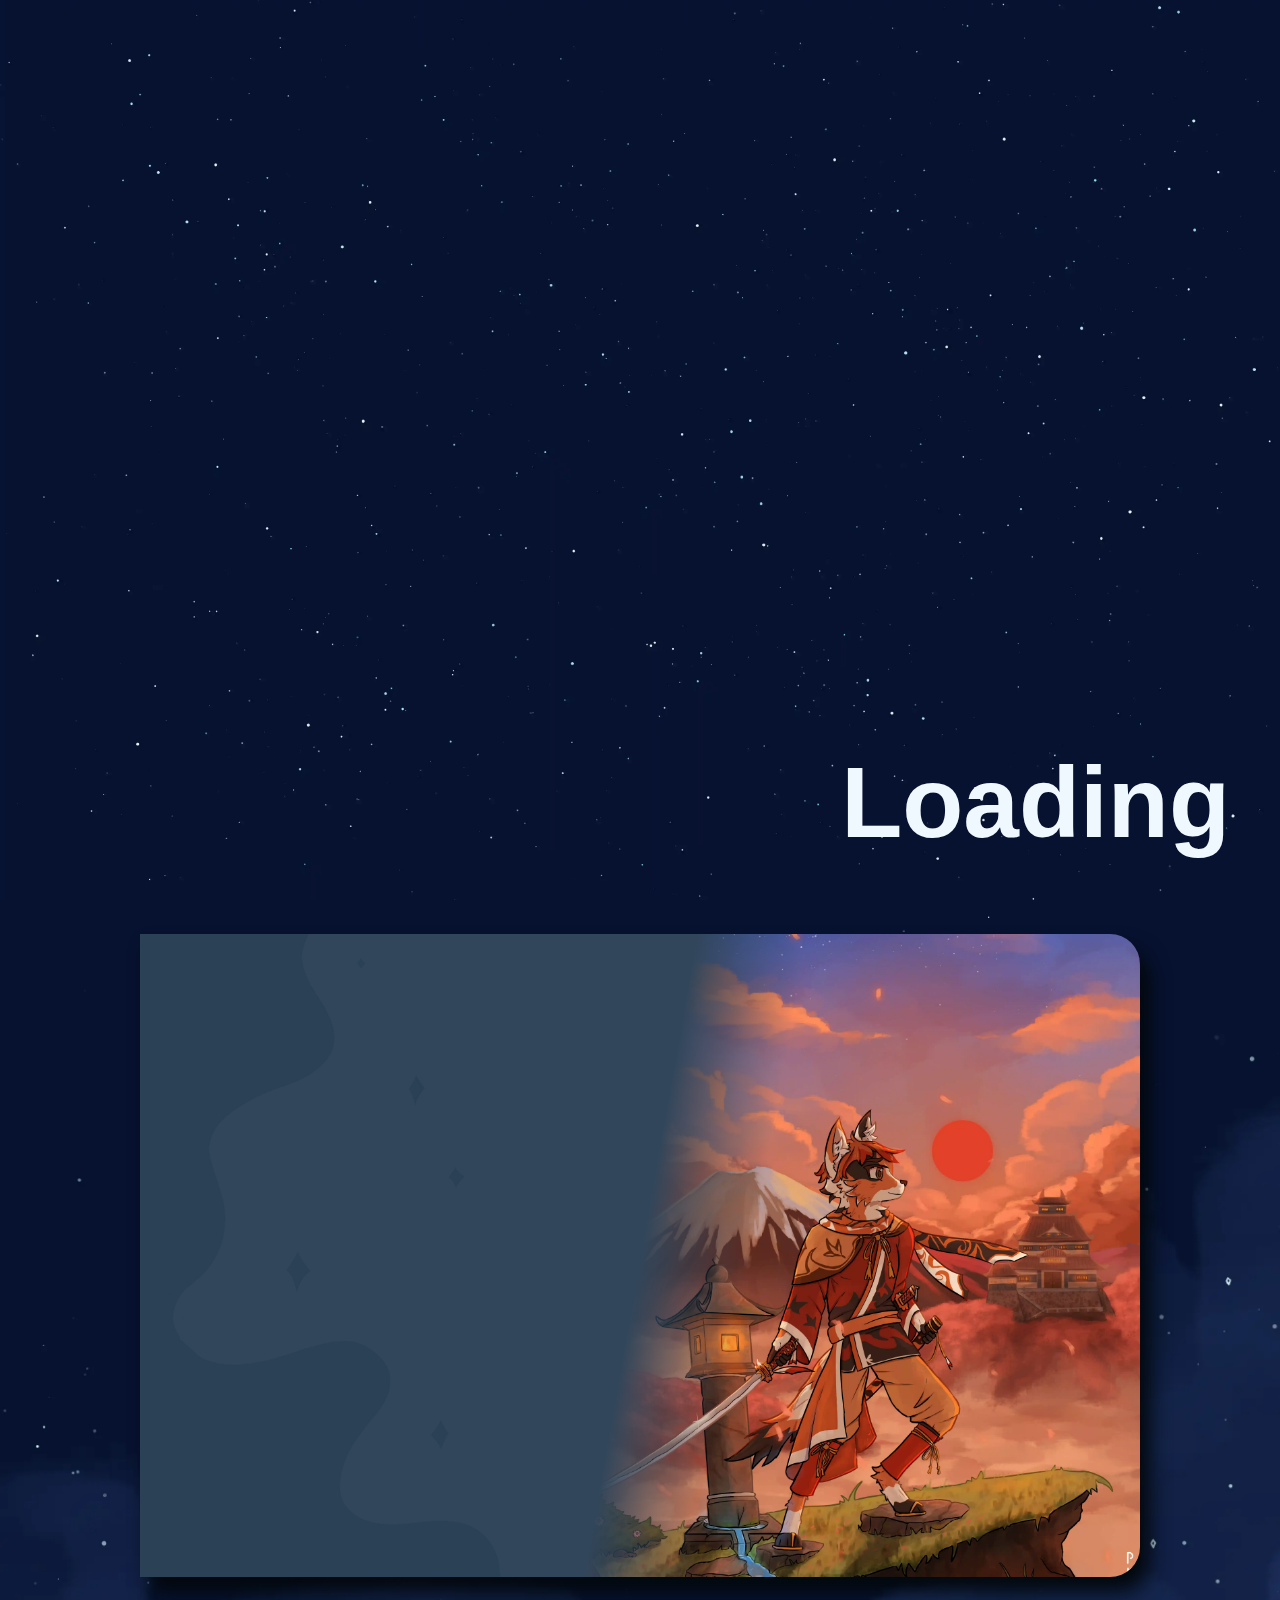
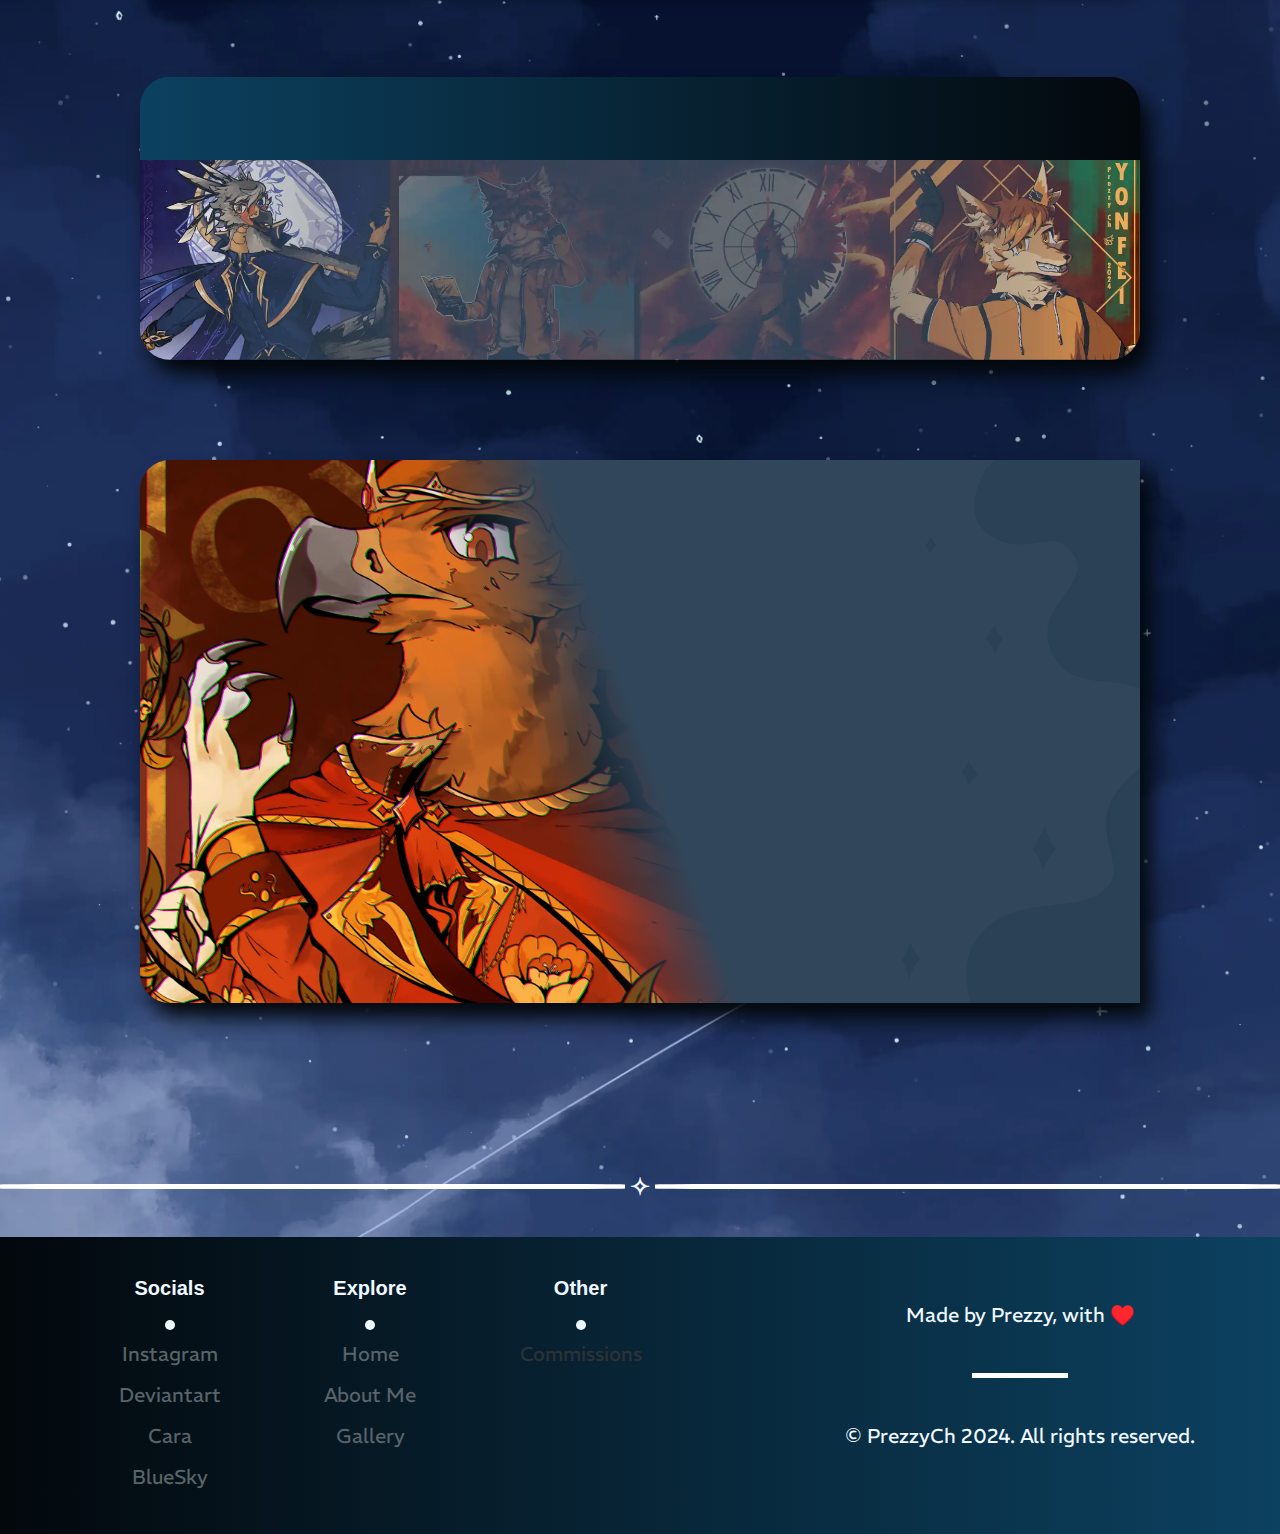
==== commit e8d722d5: "V1.2 Final" ====
--- a/index.html
+++ b/index.html
@@ -56,6 +56,7 @@
                     <a class="socialsbuttons" id="socialsinsta" href="https://www.instagram.com/prezzych/" title="Instagram"></a>
                     <a class="socialsbuttons" id="socialsdevi" href="https://www.deviantart.com/prezzych" title="Deviantart"></a>
                     <a class="socialsbuttons" id="socialscara" href="https://cara.app/prezzych/all" title="Cara"></a>
+                    <a class="socialsbuttons" id="socialsblsky" href="https://bsky.app/profile/prezzych.bsky.social" title="BlueSky"></a>
                 </nav>
             </figure>
             <div id="main-title-gradient"></div>
@@ -143,6 +144,7 @@
                         <a class="footer-a" href="https://www.instagram.com/prezzych/"> Instagram </a>
                         <a class="footer-a" href="https://www.deviantart.com/prezzych"> Deviantart </a>
                         <a class="footer-a" href="https://cara.app/prezzych/all"> Cara </a>
+                        <a class="footer-a" href="https://bsky.app/profile/prezzych.bsky.social"> BlueSky </a>
                     </article>
                     <article class="footerlinks-container">
                         <h3 class="footerheaders"> Explore </h3>
--- a/style.css
+++ b/style.css
@@ -137,7 +137,7 @@
         font-size: 18px;
     }
     .sectionheader {
-        align-items: center;
+        align-items: center !important;
     }
     .sectionparagraph {
         text-align: center !important;
@@ -189,7 +189,6 @@
 .activemodal {
     opacity: 0%;
     animation-timing-function: cubic-bezier(0.165, 0.84, 0.44, 1);
-    /* animation-delay: 0.1s; */
     animation-fill-mode: forwards !important; 
 }
 
--- a/index.css
+++ b/index.css
@@ -69,6 +69,7 @@
     height: 50px;
     margin-left: 10px;
     margin-right: 10px;
+    background-size: cover;
     background-position: center;
     background-size: 100% !important;
     transition: border-radius 0.5s, background-size 0.5s;
@@ -142,17 +143,17 @@
 */
 #socialsinsta { 
     background-image: url("img/websiteimages/symbols/Instagram.webp");
-    background-size: cover;
 }
 
 #socialsdevi { 
     background-image: url("img/websiteimages/symbols/Deviantart.webp");
-    background-size: cover;
 }
 
 #socialscara {
     background-image: url("img/websiteimages/symbols/Cara.webp");
-    background-size: cover;
+}
+#socialsblsky {
+    background-image: url("img/websiteimages/symbols/Blsky.webp");
 }
 
 /*============== introduction ==============*/
@@ -292,7 +293,7 @@
 
 #commissionsheader {
     position: relative;
-    justify-items: flex-end;
+    align-items: flex-end;
     left: 100px;
 }
 
